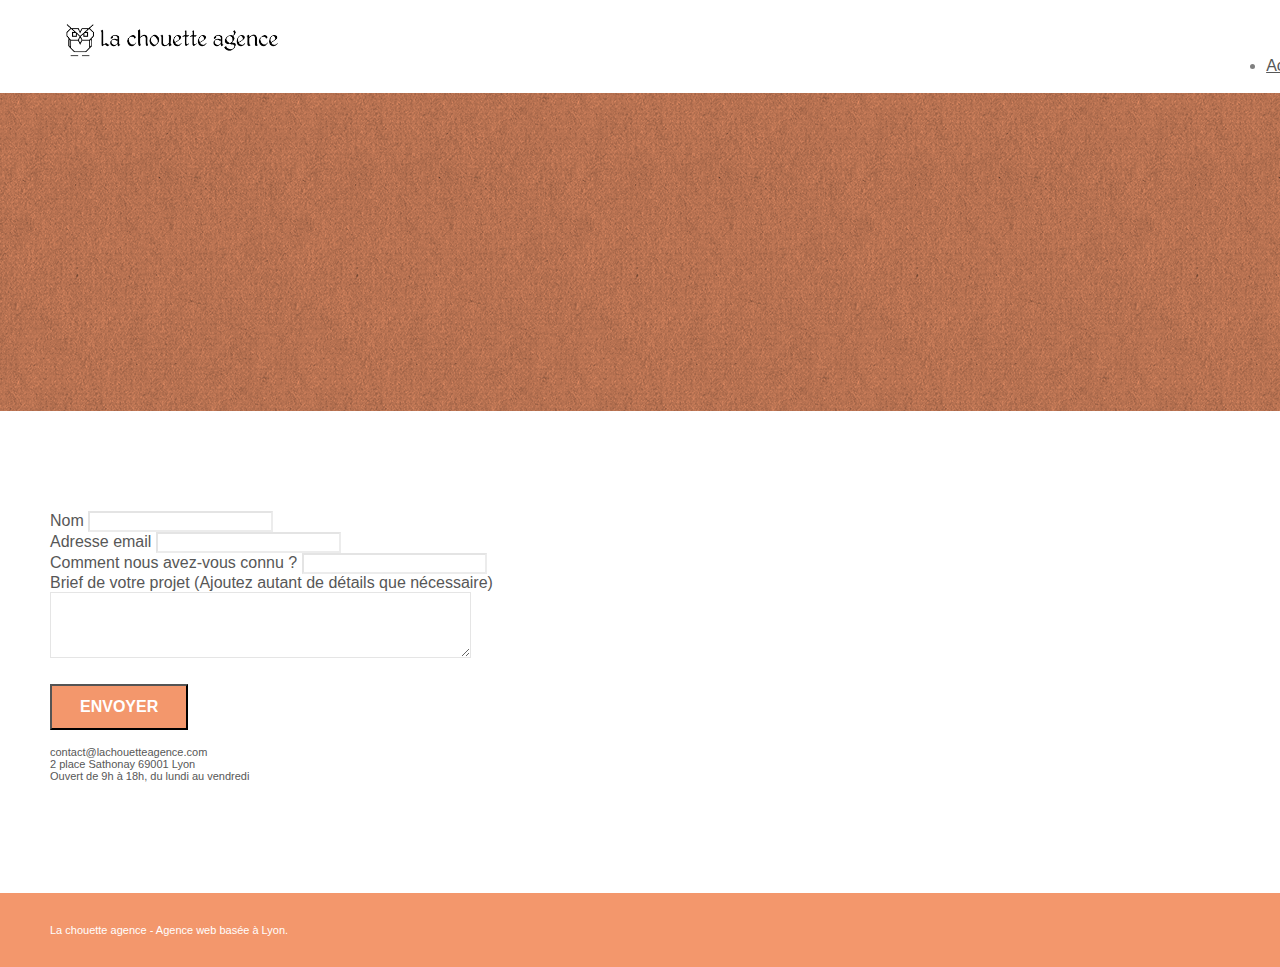
==== contact.html @ 3df027e2 "Redimension et compression des images." ====
﻿<!doctype html>
<html lang="fr-fr">
<head>
    <meta charset="utf-8">

    <meta name="description" content="La chouette agence est une agence web design de lyon qui aide les entreprises à devenir attractives et visibles sur internet">
    <meta name="viewport" content="width=device-width, initial-scale=1.0, viewport-fit=cover">
    <link rel="shortcut icon" type="image/png" href="favicon.jpg">
    
	<link rel="stylesheet" type="text/css" href="./css/bootstrap.min.css">
	<link rel="stylesheet" type="text/css" href="style.css">
	<link rel="stylesheet" type="text/css" href="./css/font-awesome.min.css">
	<link rel="stylesheet" type="text/css" href="./css/et-line.min.css">
	
    
	<script src="./js/jquery-2.1.0.min.js" async></script>
	<script src="./js/bootstrap.min.js" async></script>
	<script src="./js/blocs.min.js" async></script>
	<script src="./js/jqBootstrapValidation.js" async></script>
	<script src="./js/formHandler.js" async></script>
    
	<title>Agence web Lyon : LaChouetteAgence Contact</title>

    
<!-- Analytics -->
 
<!-- Analytics END -->
    
</head>
<body>
<!-- Principal conteneur -->
<div class="page-container">
    
<!-- bloc-0 -->
<div class="bloc bgc-white l-bloc " id="bloc-0">
	<div class="container bloc-sm">
		<nav class="navbar row">
			<div class="navbar-header">
				<a class="navbar-brand" href="index.html"><img src="img/la-chouette-agence.png" alt="atlanta web design logo" height="40" /></a>
			</div>
			<div class="collapse navbar-collapse navbar-1 special-dropdown-nav">
				<ul class="site-navigation nav navbar-nav">
					<li>
						<a href="index.html">Accueil</a>
					</li>
					<li>
					</li>
					<li>
						<a href="page2.html">page2 &gt;</a>
					</li>
				</ul>
			</div>
		</nav>
	</div>
</div>
<!-- bloc-0 END -->

<!-- bloc-6 -->
<div class="bloc bg-dots-bg bg-repeat bgc-atomic-tangerine d-bloc bloc-bg-texture texture-paper" id="bloc-6">
	<div class="container bloc-lg">
		<div class="row">
			<div class="col-sm-12">
				<h1 class="text-center hero-bloc-text tc-white">
					Parlons web design !
				</h1>
				<p class="text-center mg-lg tc-white tight-width-whitespace">
					Nous sommes ravis que vous souhaitiez collaborer avec notre agence.<br>
					Parlez-nous de votre projet en complétant le formulaire ci-dessous.
				</p>
			</div>
		</div>
	</div>
</div>
<!-- bloc-6 END -->

<!-- bloc-7 -->
<div class="bloc bgc-white l-bloc" id="bloc-7">
	<div class="container bloc-lg">
		<div class="row">
			<div class="col-sm-6">
				<form id="form_1" novalidate success-msg="Your message has been sent." fail-msg="Sorry it seems that our mail server is not responding, Sorry for the inconvenience!">
					<div class="form-group">
						<label>
							Nom
						</label>
						<input id="name" class="form-control" required />
					</div>
					<div class="form-group">
						<label>
							Adresse email
						</label>
						<input id="email" class="form-control" type="email" required />
					</div>
					<div class="form-group">
						<label>
							Comment nous avez-vous connu ?
						</label>
						<input class="form-control" type="email" required id="input_504" />
					</div>
					<div class="form-group">
						<label>
							Brief de votre projet (Ajoutez autant de détails que nécessaire)<br>
						</label><textarea id="message" class="form-control" rows="4" cols="50" required></textarea>
					</div> 
					<button class="bloc-button btn btn-lg btn-block cta-hero btn-atomic-tangerine" type="submit">
						Envoyer
					</button>
				</form>
			</div>
			<div class="col-sm-6">
				<p>
					contact@lachouetteagence.com<br>2 place Sathonay 69001 Lyon<br>Ouvert de 9h à 18h, du lundi au vendredi<br>
				</p>
			</div>
		</div>
	</div>
</div>
<!-- bloc-7 END -->

<!-- ScrollToTop Button -->
<a class="bloc-button btn btn-d scrollToTop" onclick="scrollToTarget('1')"><span class="fa fa-chevron-up"></span></a>
<!-- ScrollToTop Button END-->


<!-- Footer - bloc-8 -->
<div class="bloc bgc-atomic-tangerine d-bloc" id="bloc-8">
	<div class="container bloc-sm">
		<div class="row">
			<div class="col-sm-12">
				<p class="text-center white">
					La chouette agence - Agence web basée à Lyon.<br>
				</p>
				<div class="row row-no-gutters social">
					<div class="col-sm-3">
						<div class="text-center">
							<a class="social" href="index.html"><span class="fa fa-twitter icon-md"></span></a>
						</div>
					</div>
					<div class="col-sm-3">
						<div class="text-center">
							<a class="social" href="index.html"><span class="fa fa-facebook icon-md"></span></a>
						</div>
					</div>
					<div class="col-sm-3">
						<div class="text-center">
							<a class="social" href="index.html"><span class="fa fa-dribbble icon-md"></span></a>
						</div>
					</div>
					<div class="col-sm-3">
						<div class="text-center">
							<a class="social" href="index.html"><span class="fa fa-instagram icon-md"></span></a>
						</div>
					</div>
				</div>
			</div>
		</div>
	</div>
</div>
<!-- Footer - bloc-8 END -->

</div>
<!-- Principal conteneur END -->
    

</body>
</html>
---- style.css ----
body {
    margin: 0;
    padding: 0;
    background: #FFF;
    overflow-x: hidden;
    -webkit-font-smoothing: antialiased;
    -moz-osx-font-smoothing: grayscale;
}

a,
button {
    transition: all .3s ease-in-out;
    outline: none!important;
}

a:hover {
    text-decoration: none;
    cursor: pointer;
}

#page-loading-blocs-notifaction {
    position: fixed;
    top: 0;
    bottom: 0;
    width: 100%;
    z-index: 100000;
    background: #FFFFFF url("img/pageload-spinner.gif") no-repeat center center;
}

.bloc {
    width: 100%;
    clear: both;
    background: 50% 50% no-repeat;
    padding: 0 50px;
    -webkit-background-size: cover;
    -moz-background-size: cover;
    -o-background-size: cover;
    background-size: cover;
    position: relative;
}

.bloc .container {
    padding-left: 0;
    padding-right: 0;
}

.bloc-lg {
    padding: 100px 50px;
}

.bloc-md {
    padding: 50px;
}

.bloc-sm {
    padding: 20px 50px;
}

.bg-center,
.bg-l-edge,
.bg-r-edge,
.bg-t-edge,
.bg-b-edge,
.bg-tl-edge,
.bg-bl-edge,
.bg-tr-edge,
.bg-br-edge,
.bg-repeat {
    -webkit-background-size: auto!important;
    -moz-background-size: auto!important;
    -o-background-size: auto!important;
    background-size: auto!important;
}

.bg-repeat {
    background: repeat;
}

.bg-t-edge {
    background: top no-repeat;
}

.bloc-bg-texture::before {
    content: "";
    background-size: 2px 2px;
    position: absolute;
    top: 0;
    bottom: 0;
    left: 0;
    right: 0;
}

.texture-paper::before {
    background: url("img/texture-paper.png");
    background-size: 280px 280px;
}

.b-parallax {
    background-attachment: fixed;
}

.d-bloc {
    color: rgba(255, 255, 255, .7);
}

.d-bloc button:hover {
    color: rgba(255, 255, 255, .9);
}

.d-bloc .icon-round,
.d-bloc .icon-square,
.d-bloc .icon-rounded,
.d-bloc .icon-semi-rounded-a,
.d-bloc .icon-semi-rounded-b {
    border-color: rgba(255, 255, 255, .9);
}

.d-bloc .divider-h span {
    border-color: rgba(255, 255, 255, .2);
}

.d-bloc .a-btn,
.d-bloc .navbar a,
.d-bloc .navbar-brand,
.d-bloc a .icon-sm,
.d-bloc a .icon-md,
.d-bloc a .icon-lg,
.d-bloc a .icon-xl,
.d-bloc h1 a,
.d-bloc h2 a,
.d-bloc h3 a,
.d-bloc h4 a,
.d-bloc h5 a,
.d-bloc h6 a,
.d-bloc p a {
    color: rgba(255, 255, 255, .6);
}

.d-bloc .a-btn:hover,
.d-bloc .navbar a:hover,
.d-bloc .navbar-brand:hover,
.d-bloc a:hover .icon-sm,
.d-bloc a:hover .icon-md,
.d-bloc a:hover .icon-lg,
.d-bloc a:hover .icon-xl,
.d-bloc h1 a:hover,
.d-bloc h2 a:hover,
.d-bloc h3 a:hover,
.d-bloc h4 a:hover,
.d-bloc h5 a:hover,
.d-bloc h6 a:hover,
.d-bloc p a:hover {
    color: rgba(255, 255, 255, 1);
}

.d-bloc .navbar-toggle .icon-bar {
    background: rgba(255, 255, 255, 1);
}

.d-bloc .btn-wire,
.d-bloc .btn-wire:hover {
    color: rgba(255, 255, 255, 1);
    border-color: rgba(255, 255, 255, 1);
}

.d-bloc .panel {
    color: rgba(0, 0, 0, .5);
}

.d-bloc .panel button:hover {
    color: rgba(0, 0, 0, .7);
}

.d-bloc .panel icon {
    border-color: rgba(0, 0, 0, .7);
}

.d-bloc .panel .divider-h span {
    border-color: rgba(0, 0, 0, .1);
}

.d-bloc .panel .a-btn {
    color: rgba(0, 0, 0, .6);
}

.d-bloc .panel .a-btn:hover {
    color: rgba(0, 0, 0, 1);
}

.d-bloc .panel .btn-wire,
.d-bloc .panel .btn-wire:hover {
    color: rgba(0, 0, 0, .7);
    border-color: rgba(0, 0, 0, .3);
}

.d-bloc .panel,
.l-bloc {
    color: rgba(0, 0, 0, .5);
}

.d-bloc .panel button:hover,
.l-bloc button:hover {
    color: rgba(0, 0, 0, .7);
}

.l-bloc .icon-round,
.l-bloc .icon-square,
.l-bloc .icon-rounded,
.l-bloc .icon-semi-rounded-a,
.l-bloc .icon-semi-rounded-b {
    border-color: rgba(0, 0, 0, .7);
}

.d-bloc .panel .divider-h span,
.l-bloc .divider-h span {
    border-color: rgba(0, 0, 0, .1);
}

.d-bloc .panel .a-btn,
.l-bloc .a-btn,
.l-bloc .navbar a,
.l-bloc .navbar-brand,
.l-bloc a .icon-sm,
.l-bloc a .icon-md,
.l-bloc a .icon-lg,
.l-bloc a .icon-xl,
.l-bloc h1 a,
.l-bloc h2 a,
.l-bloc h3 a,
.l-bloc h4 a,
.l-bloc h5 a,
.l-bloc h6 a,
.l-bloc p a {
    color: rgba(0, 0, 0, .6);
}

.d-bloc .panel .a-btn:hover,
.l-bloc .a-btn:hover,
.l-bloc .navbar a:hover,
.l-bloc .navbar-brand:hover,
.l-bloc a:hover .icon-sm,
.l-bloc a:hover .icon-md,
.l-bloc a:hover .icon-lg,
.l-bloc a:hover .icon-xl,
.l-bloc h1 a:hover,
.l-bloc h2 a:hover,
.l-bloc h3 a:hover,
.l-bloc h4 a:hover,
.l-bloc h5 a:hover,
.l-bloc h6 a:hover,
.l-bloc p a:hover {
    color: rgba(0, 0, 0, 1);
}

.l-bloc .navbar-toggle .icon-bar {
    color: rgba(0, 0, 0, .6);
}

.d-bloc .panel .btn-wire,
.d-bloc .panel .btn-wire:hover,
.l-bloc .btn-wire,
.l-bloc .btn-wire:hover {
    color: rgba(0, 0, 0, .7);
    border-color: rgba(0, 0, 0, .3);
}

.voffset {
    margin-top: 30px;
}

.voffset-lg {
    margin-top: 80px;
}

.row-no-gutters {
    margin-right: 0;
    margin-left: 0;
}

.row.row-no-gutters > [class^="col-"],
.row.row-no-gutters > [class*=" col-"] {
    padding-right: 0;
    padding-left: 0;
}

#bloc-1-hero h1 {
    font-size: 32px;
}

.navbar {
    margin-bottom: 0;
    z-index: 1;
}

.navbar-brand {
    height: auto;
    padding: 3px 15px;
    font-size: 25px;
    font-weight: normal;
    font-weight: 600;
    line-height: 44px;
}

.navbar-brand img {
    max-height: 200px;
    margin: 0 5px 0 0;
    display: inline;
}

.navbar-brand img[src$=svg] {
    min-width: 100px;
}

.nav-center .navbar-brand img {
    margin: 0;
}

.navbar .nav {
    padding-top: 2px;
    margin-right: -16px;
    float: right;
    z-index: 1;
}

.nav > li {
    float: left;
    margin-top: 4px;
    font-size: 16px;
}

.navbar-nav .open .dropdown-menu > li > a {
    text-align: inherit;
}

.nav > li a:hover,
.nav > li a:focus {
    background: transparent;
}

.navbar-toggle {
    margin: 10px 10px 0 0;
    border: 0px;
}

.navbar-toggle:hover {
    background: transparent!important;
}

.navbar-toggle .icon-bar {
    background-color: rgba(0, 0, 0, .5);
    width: 26px;
}

.nav-invert .navbar .nav {
    float: left;
}

.nav-invert .navbar-header,
.nav-invert .navbar-brand {
    float: right;
    position: relative;
    z-index: 2;
}

@media (min-width: 768px) {
    .site-navigation {
        position: absolute;
        top: 50%;
        right: 20px;
        transform: translate(0, -50%);
        -webkit-transform: translateY(-50%);
    }
    .nav > li .dropdown-menu a,
    .nav > li .dropdown-menu a:hover {
        color: #484848;
    }
    .nav-invert .site-navigation {
        left: 0;
        right: 0;
    }
    .nav-center {
        text-align: center;
    }
    .nav-center .navbar-header {
        width: 100%;
    }
    .nav-center .navbar-header,
    .nav-center .navbar-brand,
    .nav-center .nav > li {
        float: none;
        display: inline-block;
    }
    .nav-center .site-navigation {
        position: relative;
        width: 100%;
        right: 0;
        margin-right: 0px;
        margin-top: 20px;
    }
    .nav-center.mini-nav .navbar-toggle {
        float: none;
        margin: 10px auto 0;
    }
}

.nav > li > .dropdown a {
    background: none!important;
    display: block;
    padding: 14px 15px;
}

nav .caret {
    margin: 0 5px;
}

.dropdown-menu .dropdown-menu {
    top: -8px;
    left: 100%;
}

.dropdown-menu .dropmenu-flow-right {
    top: 100%;
    left: 0;
    margin-left: -1px;
    border-top-left-radius: 0;
    border-top-right-radius: 0;
}

.dropdown-menu .dropdown span {
    border: 4px solid black;
    border-top-color: transparent;
    border-right-color: transparent;
    border-bottom-color: transparent;
    margin: 6px -5px 0 0!important;
    float: right;
}

.mg-md {
    margin-top: 10px;
    margin-bottom: 20px;
}

.mg-lg {
    margin-top: 10px;
    margin-bottom: 40px;
}

.btn {
    margin: 0 5px 5px 0;
}

.btn.pull-right {
    margin: 0 0 5px 5px;
}

.btn-d,
.btn-d:hover,
.btn-d:focus {
    color: #FFF;
    background: rgba(0, 0, 0, .3);
}

button {
    outline: none!important;
}

.btn-rd {
    border-radius: 40px;
}

.btn-clean {
    border: 1px solid rgba(0, 0, 0, .08);
    border-bottom-color: rgba(0, 0, 0, .1);
    text-shadow: 0 1px 0 rgba(0, 0, 1, .1);
    box-shadow: 0 1px 3px rgba(0, 0, 1, .25), inset 0 1px 0 0 rgba(255, 255, 255, .15);
}

.icon-md {
    font-size: 30px!important;
}

.icon-lg {
    font-size: 60px!important;
}

.sm-shadow {
    text-shadow: 0 1px 2px rgba(0, 0, 0, .3);
}

.panel-sq,
.panel-sq .panel-heading,
.panel-sq .panel-footer {
    border-radius: 0;
}

.panel-rd {
    border-radius: 30px;
}

.panel-rd .panel-heading {
    border-radius: 29px 29px 0 0;
}

.panel-rd .panel-footer {
    border-radius: 0 0 29px 29px;
}

.form-control {
    border-color: rgba(0, 0, 0, .1);
    box-shadow: none;
}

.scrollToTop {
    width: 40px;
    height: 40px;
    position: fixed;
    bottom: 20px;
    right: 20px;
    opacity: 0;
    z-index: 500;
    transition: all .3s ease-in-out;
}

.scrollToTop span {
    margin-top: 6px;
}

.showScrollTop {
    font-size: 14px;
    opacity: 1;
}

a[data-lightbox] {
    position: relative;
    display: block;
    text-align: center;
}

a[data-lightbox]:hover::before {
    content: "+";
    font-family: "HelveticaNeue-Light", "Helvetica Neue Light", "Helvetica Neue", Helvetica, Arial;
    font-size: 32px;
    width: 50px;
    height: 50px;
    margin-left: -25px;
    border-radius: 50%;
    background: rgba(0, 0, 0, .6);
    color: #FFF;
    font-weight: 100;
    z-index: 1;
    position: absolute;
    top: 50%;
    transform: translateY(-50%);
    -webkit-transform: translateY(-50%);
}

a[data-lightbox]:hover img {
    opacity: 0.6;
    -webkit-animation-fill-mode: none;
    animation-fill-mode: none;
}

#lightbox-modal {
    display: flex;
    align-items: center;
}

#lightbox-modal .modal-dialog {
    width: 90%;
    max-width: 900px;
    margin: 0 auto 0;
}

#lightbox-modal .modal-dialog img {
    max-height: 90vh;
    margin: 0 auto;
}

.lightbox-caption {
    padding: 20px;
    color: #FFF;
    background: rgba(0, 0, 0, .5);
    position: absolute;
    left: 15px;
    right: 15px;
    bottom: 5px;
}

.close-lightbox {
    color: #FFF;
    font-size: 30px;
    position: absolute;
    top: 20px;
    right: 20px;
    z-index: 20;
    background: rgba(0, 0, 0, .5);
    border: none;
    line-height: 30px;
    padding: 0 9px 5px;
    opacity: 0.3;
}

.close-lightbox:hover,
.next-lightbox:hover,
.prev-lightbox:hover {
    opacity: 1.0;
    color: #FFF;
}

.next-lightbox,
.prev-lightbox {
    font-size: 20px;
    color: rgba(255, 255, 255, .9);
    background: rgba(0, 0, 0, .5);
    transition: all .2s ease-in-out;
    position: absolute;
    top: 45%;
    z-index: 1;
    opacity: 0.4;
}

.next-lightbox {
    padding: 6px 8px 1px 13px;
    right: 25px;
}

.prev-lightbox {
    padding: 6px 13px 1px 10px;
    left: 25px;
}

.snapshot-lb .modal-body {
    padding-bottom: 45px;
}

.snapshot-lb .lightbox-caption {
    padding: 0;
    color: rgba(0, 0, 0, .5);
    background: none;
}

h1,
h2,
h3,
h4,
h5,
h6,
p,
label,
.btn,
a {
    font-family: "helvetica";
    font-weight: 400;
    color: #575757!important;
}

.container {
    max-width: 1000px;
}

.hero-bloc-text {
    font-size: 38px;
}

.hero-bloc-text-sub {
    font-size: 36px;
}

.statement-bloc-text {
    line-height: 26px;
    font-style: italic;
    font-size: 20px;
    text-align: center;
    font-weight: lighter;
    max-width: 520px;
    margin: auto auto auto auto;
}

p {
    font-size: 11px;
}

.tight-width-whitespace {
    max-width: 600px;
    margin: auto auto auto auto;
}

.h1 {
    font-size: 20px;
    font-family: "Open Sans";
}

.cta-hero {
    margin-top: 22px;
    color: #FFFFFF!important;
    text-transform: uppercase;
    padding: 12px 28px 12px 28px;
    font-size: 16px;
    font-weight: 700;
}

.social {
    max-width: 400px;
    margin: auto auto auto auto;
}

h2 {
    font-size: 22px;
    line-height: 1.4em;
}

h3 {
    font-size: 15px;
    text-transform: uppercase;
    font-weight: 700;
    color: #333333!important;
}

.med-width-whitespace {
    max-width: 800px;
    margin: auto auto auto auto;
    box-shadow: 0px 0px 0px #000000;
}

h1 {
    color: #333333!important;
}

h4 {
    color: #333333!important;
}

.icons {
    margin-bottom: 14px;
    margin-top: 24px;
}

.white {
    color: #FFFFFF!important;
}

.portfolio-thumb {
    margin-bottom: 24px;
}

.portfolio-row {
    margin-bottom: 44px;
    margin-top: 50px;
}

.avatar {
    box-shadow: 0px 4px 9px rgba(0, 0, 0, 0.3);
}

.black-background {
    background-color: rgba(165, 147, 99, 0.7);
    padding: 40px 40px 40px 40px;
}

.bold-link {
    font-weight: 900;
    text-decoration: underline!important;
}

.bgc-white {
    background-color: #FFFFFF;
}

.bgc-dark-slate-blue {
    background-color: #364577;
}

.bgc-atomic-tangerine {
    background-color: #F3976C;
}

.tc-white {
    color: #F3976C!important;
}

.btn-atomic-tangerine {
    background: #F3976C;
    color: #FFFFFF!important;
}

.btn-atomic-tangerine:hover {
    background: #c27956!important;
    color: #FFFFFF!important;
}

.ltc-white {
    color: #FFFFFF!important;
}

.ltc-white:hover {
    color: #cccccc!important;
}

.ltc-atomic-tangerine {
    color: #F3976C!important;
}

.ltc-atomic-tangerine:hover {
    color: #c27956!important;
}

.icon-dark-slate-blue {
    color: #364577!important;
    border-color: #364577!important;
}

.bg-dots-bg {
    background-image: url("img/dots-bg.png");
}

.bg-lines-h2-bg {
    background-image: url("img/lines-h2-bg.png");
}

.bg-banniere {
    background-image: url("img/la-chouette-agence-banniere.jpg");
}

.bg-presentation {
    background-image: url("img/image-de-presentation.bmp");
}

@media (max-width: 1024px) {
    .bloc {
        padding-left: 20px;
        padding-right: 20px;
    }
    .bloc.full-width-bloc,
    .bloc-tile-2.full-width-bloc .container,
    .bloc-tile-3.full-width-bloc .container,
    .bloc-tile-4.full-width-bloc .container {
        padding-left: 0;
        padding-right: 0;
    }
}

@media (max-width: 992px) and (min-width: 768px) {
    .navbar .nav {
        max-width: 80%
    }
    .nav-center.navbar .nav {
        max-width: 100%
    }
}

@media only screen and (min-device-width: 768px) and (max-device-width: 1024px) and (orientation: landscape) {
    .b-parallax {
        background-attachment: scroll;
    }
}

@media only screen and (min-device-width: 1024px) and (max-device-width: 1366px) and (-webkit-min-device-pixel-ratio: 1.5) {
    .b-parallax {
        background-attachment: scroll;
    }
}

@media (max-width: 991px) {
    .container {
        width: 100%;
    }
    .b-parallax {
        background-attachment: scroll;
    }
    .page-container,
    #hero-bloc {
        overflow-x: hidden;
        position: relative;
    }
    .bloc {
        padding-left: constant(safe-area-inset-left);
        padding-right: constant(safe-area-inset-right);
    }
    .bloc-group,
    .bloc-group .bloc {
        display: block;
        width: 100%;
    }
    .bloc-fill-screen .fill-bloc-top-edge,
    .bloc-fill-screen .fill-bloc-bottom-edge {
        padding: 0 20px;
        padding-left: constant(safe-area-inset-left);
        padding-right: constant(safe-area-inset-right);
    }
}

@media (max-width: 767px) {
    .page-container {
        overflow-x: hidden;
        position: relative;
    }
    h1,
    h2,
    h3,
    h4,
    h5,
    h6,
    p,
    #disqus_thread {
        padding-left: 10px!important;
        padding-right: 10px!important;
    }
    .b-parallax {
        background-attachment: scroll;
    }
    .navbar .nav {
        padding-top: 0;
        border-top: 1px solid rgba(0, 0, 0, .2);
        float: none!important;
    }
    .navbar.row {
        margin-left: 0;
        margin-right: 0;
    }
    .site-navigation {
        position: inherit;
        transform: none;
        -webkit-transform: none;
        -ms-transform: none;
    }
    .nav > li {
        margin-top: 0;
        border-bottom: 1px solid rgba(0, 0, 0, .1);
        background: rgba(0, 0, 0, .05);
        text-align: left;
        padding-left: 15px;
        width: 100%;
    }
    .nav > li:hover {
        background: rgba(0, 0, 0, .08);
    }
    .dropdown .dropdown a .caret {
        float: none;
        margin: 5px 0 0 10px!important;
        border: 4px solid black;
        border-bottom-color: transparent;
        border-right-color: transparent;
        border-left-color: transparent;
    }
    #hero-bloc .navbar .nav {
        background: rgba(0, 0, 0, .8);
    }
    #hero-bloc .navbar .nav a {
        color: rgba(255, 255, 255, .6);
    }
    .hero {
        padding: 50px 0;
    }
    .hero-nav {
        left: -1px;
        right: -1px;
    }
    .navbar-collapse {
        padding: 0;
        overflow-x: hidden;
        -webkit-box-shadow: none;
        box-shadow: none;
    }
    .navbar-brand img {
        max-height: 40px;
        width: auto;
    }
    .nav-invert .navbar-header {
        float: none;
        width: 100%;
    }
    .nav-invert .navbar-toggle {
        float: left;
        margin-left: 10px;
    }
    .bloc {
        padding-left: 0;
        padding-right: 0;
    }
    .bloc-xxl,
    .bloc-xl,
    .bloc-lg {
        padding: 40px 0;
    }
    .bloc-sm,
    .bloc-md {
        padding-left: 0;
        padding-right: 0;
    }
    .bloc-tile-2 .container,
    .bloc-tile-3 .container,
    .bloc-tile-4 .container,
    .bloc-fill-screen .fill-bloc-top-edge,
    .bloc-fill-screen .fill-bloc-bottom-edge {
        padding-left: 0;
        padding-right: 0;
    }
    .a-block {
        padding: 0 10px;
    }
    .btn-dwn {
        display: none;
    }
    .voffset {
        margin-top: 5px;
    }
    .voffset-md {
        margin-top: 20px;
    }
    .voffset-lg {
        margin-top: 30px;
    }
    form {
        padding: 5px;
    }
    .close-lightbox {
        display: inline-block;
    }
    .blocsapp-device-iphone5 {
        background-size: 216px 425px;
        padding-top: 60px;
        width: 216px;
        height: 425px;
    }
    .blocsapp-device-iphone5 img {
        width: 180px;
        height: 320px;
    }
}

@media (max-width: 400px) {
    .bloc {
        padding-left: 0;
        padding-right: 0;
    }
}

@media (max-width: 767px) {
    .bloc-mob-center-text {
        text-align: center;
    }
}
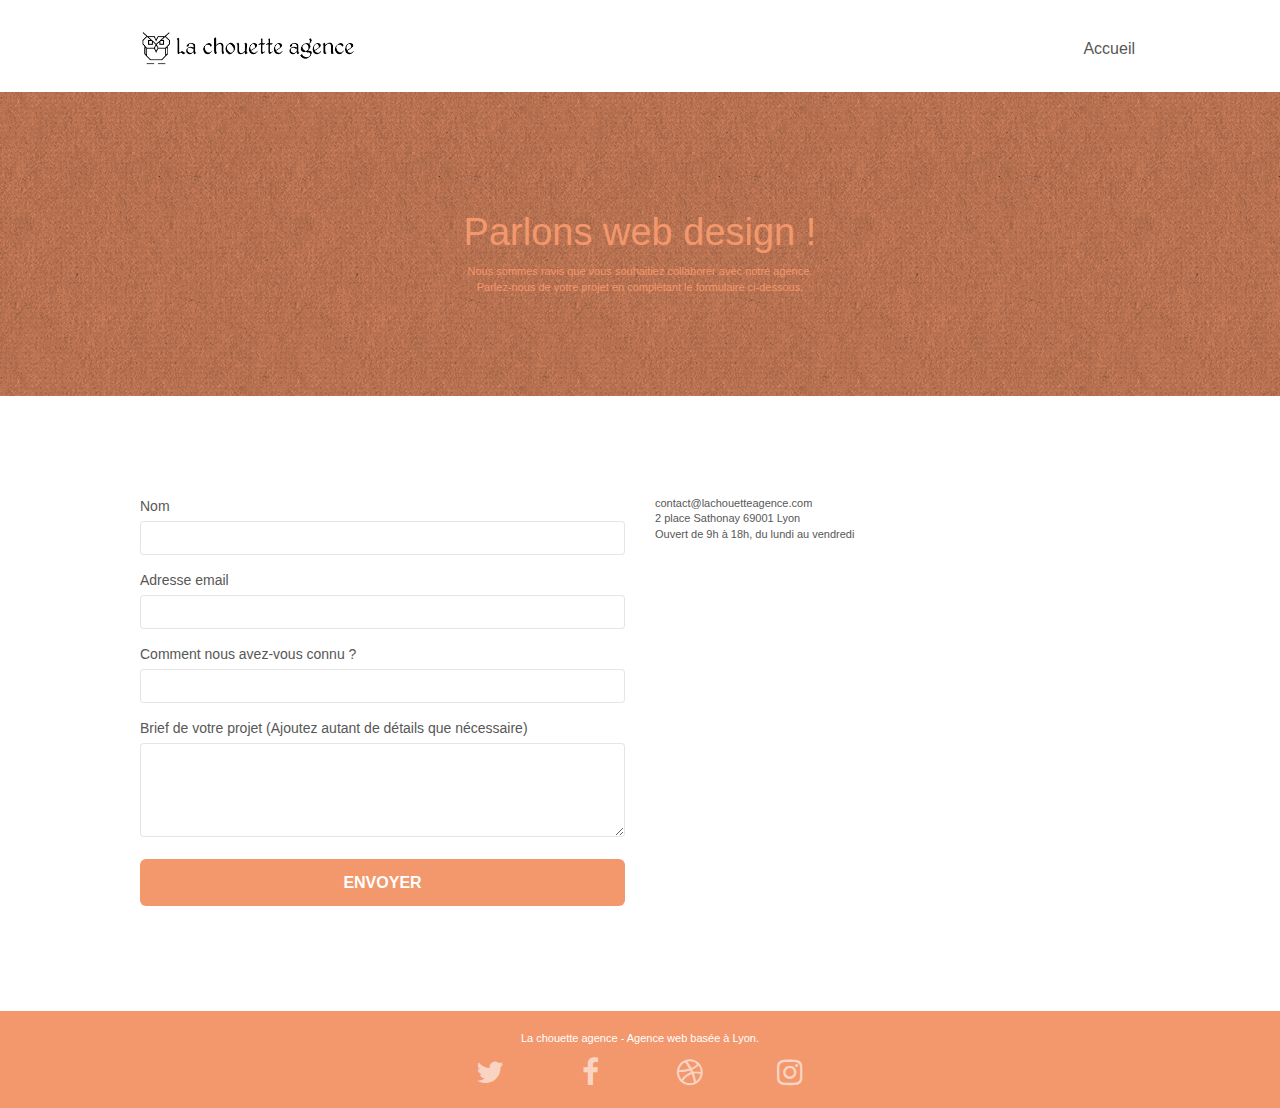
==== commit 4a0c61fd: "Contact page optimised." ====
--- a/contact.html
+++ b/contact.html
@@ -5,17 +5,17 @@
 
     <meta name="description" content="La chouette agence est une agence web design de lyon qui aide les entreprises à devenir attractives et visibles sur internet">
     <meta name="viewport" content="width=device-width, initial-scale=1.0, viewport-fit=cover">
-    <link rel="shortcut icon" type="image/png" href="favicon.jpg">
+    <link rel="shortcut icon" type="image/png" href="img/favicon.jpg">
     
-	<link rel="stylesheet" type="text/css" href="./css/bootstrap.min.css">
+	<link rel="stylesheet" type="text/css" href="./css/bootstrap.css">
 	<link rel="stylesheet" type="text/css" href="style.css">
-	<link rel="stylesheet" type="text/css" href="./css/font-awesome.min.css">
-	<link rel="stylesheet" type="text/css" href="./css/et-line.min.css">
+	<link rel="stylesheet" type="text/css" href="./css/font-awesome.css">
+	<link rel="stylesheet" type="text/css" href="./css/et-line.css">
 	
     
-	<script src="./js/jquery-2.1.0.min.js" async></script>
-	<script src="./js/bootstrap.min.js" async></script>
-	<script src="./js/blocs.min.js" async></script>
+	<script src="./js/jquery-2.1.0.js" async></script>
+	<script src="./js/bootstrap.js" async></script>
+	<script src="./js/blocs.js" async></script>
 	<script src="./js/jqBootstrapValidation.js" async></script>
 	<script src="./js/formHandler.js" async></script>
     
@@ -36,17 +36,12 @@
 	<div class="container bloc-sm">
 		<nav class="navbar row">
 			<div class="navbar-header">
-				<a class="navbar-brand" href="index.html"><img src="img/la-chouette-agence.png" alt="atlanta web design logo" height="40" /></a>
+				<a class="navbar-brand" href="index.html"><img src="img/la-chouette-agence.png" alt="atlanta web design logo" height="40" width="214" /></a>
 			</div>
 			<div class="collapse navbar-collapse navbar-1 special-dropdown-nav">
 				<ul class="site-navigation nav navbar-nav">
 					<li>
 						<a href="index.html">Accueil</a>
-					</li>
-					<li>
-					</li>
-					<li>
-						<a href="page2.html">page2 &gt;</a>
 					</li>
 				</ul>
 			</div>
--- a/style.css
+++ b/style.css
@@ -1,1042 +1 @@
-body {
-    margin: 0;
-    padding: 0;
-    background: #FFF;
-    overflow-x: hidden;
-    -webkit-font-smoothing: antialiased;
-    -moz-osx-font-smoothing: grayscale;
-}
-
-a,
-button {
-    transition: all .3s ease-in-out;
-    outline: none!important;
-}
-
-a:hover {
-    text-decoration: none;
-    cursor: pointer;
-}
-
-#page-loading-blocs-notifaction {
-    position: fixed;
-    top: 0;
-    bottom: 0;
-    width: 100%;
-    z-index: 100000;
-    background: #FFFFFF url("img/pageload-spinner.gif") no-repeat center center;
-}
-
-.bloc {
-    width: 100%;
-    clear: both;
-    background: 50% 50% no-repeat;
-    padding: 0 50px;
-    -webkit-background-size: cover;
-    -moz-background-size: cover;
-    -o-background-size: cover;
-    background-size: cover;
-    position: relative;
-}
-
-.bloc .container {
-    padding-left: 0;
-    padding-right: 0;
-}
-
-.bloc-lg {
-    padding: 100px 50px;
-}
-
-.bloc-md {
-    padding: 50px;
-}
-
-.bloc-sm {
-    padding: 20px 50px;
-}
-
-.bg-center,
-.bg-l-edge,
-.bg-r-edge,
-.bg-t-edge,
-.bg-b-edge,
-.bg-tl-edge,
-.bg-bl-edge,
-.bg-tr-edge,
-.bg-br-edge,
-.bg-repeat {
-    -webkit-background-size: auto!important;
-    -moz-background-size: auto!important;
-    -o-background-size: auto!important;
-    background-size: auto!important;
-}
-
-.bg-repeat {
-    background: repeat;
-}
-
-.bg-t-edge {
-    background: top no-repeat;
-}
-
-.bloc-bg-texture::before {
-    content: "";
-    background-size: 2px 2px;
-    position: absolute;
-    top: 0;
-    bottom: 0;
-    left: 0;
-    right: 0;
-}
-
-.texture-paper::before {
-    background: url("img/texture-paper.png");
-    background-size: 280px 280px;
-}
-
-.b-parallax {
-    background-attachment: fixed;
-}
-
-.d-bloc {
-    color: rgba(255, 255, 255, .7);
-}
-
-.d-bloc button:hover {
-    color: rgba(255, 255, 255, .9);
-}
-
-.d-bloc .icon-round,
-.d-bloc .icon-square,
-.d-bloc .icon-rounded,
-.d-bloc .icon-semi-rounded-a,
-.d-bloc .icon-semi-rounded-b {
-    border-color: rgba(255, 255, 255, .9);
-}
-
-.d-bloc .divider-h span {
-    border-color: rgba(255, 255, 255, .2);
-}
-
-.d-bloc .a-btn,
-.d-bloc .navbar a,
-.d-bloc .navbar-brand,
-.d-bloc a .icon-sm,
-.d-bloc a .icon-md,
-.d-bloc a .icon-lg,
-.d-bloc a .icon-xl,
-.d-bloc h1 a,
-.d-bloc h2 a,
-.d-bloc h3 a,
-.d-bloc h4 a,
-.d-bloc h5 a,
-.d-bloc h6 a,
-.d-bloc p a {
-    color: rgba(255, 255, 255, .6);
-}
-
-.d-bloc .a-btn:hover,
-.d-bloc .navbar a:hover,
-.d-bloc .navbar-brand:hover,
-.d-bloc a:hover .icon-sm,
-.d-bloc a:hover .icon-md,
-.d-bloc a:hover .icon-lg,
-.d-bloc a:hover .icon-xl,
-.d-bloc h1 a:hover,
-.d-bloc h2 a:hover,
-.d-bloc h3 a:hover,
-.d-bloc h4 a:hover,
-.d-bloc h5 a:hover,
-.d-bloc h6 a:hover,
-.d-bloc p a:hover {
-    color: rgba(255, 255, 255, 1);
-}
-
-.d-bloc .navbar-toggle .icon-bar {
-    background: rgba(255, 255, 255, 1);
-}
-
-.d-bloc .btn-wire,
-.d-bloc .btn-wire:hover {
-    color: rgba(255, 255, 255, 1);
-    border-color: rgba(255, 255, 255, 1);
-}
-
-.d-bloc .panel {
-    color: rgba(0, 0, 0, .5);
-}
-
-.d-bloc .panel button:hover {
-    color: rgba(0, 0, 0, .7);
-}
-
-.d-bloc .panel icon {
-    border-color: rgba(0, 0, 0, .7);
-}
-
-.d-bloc .panel .divider-h span {
-    border-color: rgba(0, 0, 0, .1);
-}
-
-.d-bloc .panel .a-btn {
-    color: rgba(0, 0, 0, .6);
-}
-
-.d-bloc .panel .a-btn:hover {
-    color: rgba(0, 0, 0, 1);
-}
-
-.d-bloc .panel .btn-wire,
-.d-bloc .panel .btn-wire:hover {
-    color: rgba(0, 0, 0, .7);
-    border-color: rgba(0, 0, 0, .3);
-}
-
-.d-bloc .panel,
-.l-bloc {
-    color: rgba(0, 0, 0, .5);
-}
-
-.d-bloc .panel button:hover,
-.l-bloc button:hover {
-    color: rgba(0, 0, 0, .7);
-}
-
-.l-bloc .icon-round,
-.l-bloc .icon-square,
-.l-bloc .icon-rounded,
-.l-bloc .icon-semi-rounded-a,
-.l-bloc .icon-semi-rounded-b {
-    border-color: rgba(0, 0, 0, .7);
-}
-
-.d-bloc .panel .divider-h span,
-.l-bloc .divider-h span {
-    border-color: rgba(0, 0, 0, .1);
-}
-
-.d-bloc .panel .a-btn,
-.l-bloc .a-btn,
-.l-bloc .navbar a,
-.l-bloc .navbar-brand,
-.l-bloc a .icon-sm,
-.l-bloc a .icon-md,
-.l-bloc a .icon-lg,
-.l-bloc a .icon-xl,
-.l-bloc h1 a,
-.l-bloc h2 a,
-.l-bloc h3 a,
-.l-bloc h4 a,
-.l-bloc h5 a,
-.l-bloc h6 a,
-.l-bloc p a {
-    color: rgba(0, 0, 0, .6);
-}
-
-.d-bloc .panel .a-btn:hover,
-.l-bloc .a-btn:hover,
-.l-bloc .navbar a:hover,
-.l-bloc .navbar-brand:hover,
-.l-bloc a:hover .icon-sm,
-.l-bloc a:hover .icon-md,
-.l-bloc a:hover .icon-lg,
-.l-bloc a:hover .icon-xl,
-.l-bloc h1 a:hover,
-.l-bloc h2 a:hover,
-.l-bloc h3 a:hover,
-.l-bloc h4 a:hover,
-.l-bloc h5 a:hover,
-.l-bloc h6 a:hover,
-.l-bloc p a:hover {
-    color: rgba(0, 0, 0, 1);
-}
-
-.l-bloc .navbar-toggle .icon-bar {
-    color: rgba(0, 0, 0, .6);
-}
-
-.d-bloc .panel .btn-wire,
-.d-bloc .panel .btn-wire:hover,
-.l-bloc .btn-wire,
-.l-bloc .btn-wire:hover {
-    color: rgba(0, 0, 0, .7);
-    border-color: rgba(0, 0, 0, .3);
-}
-
-.voffset {
-    margin-top: 30px;
-}
-
-.voffset-lg {
-    margin-top: 80px;
-}
-
-.row-no-gutters {
-    margin-right: 0;
-    margin-left: 0;
-}
-
-.row.row-no-gutters > [class^="col-"],
-.row.row-no-gutters > [class*=" col-"] {
-    padding-right: 0;
-    padding-left: 0;
-}
-
-#bloc-1-hero h1 {
-    font-size: 32px;
-}
-
-.navbar {
-    margin-bottom: 0;
-    z-index: 1;
-}
-
-.navbar-brand {
-    height: auto;
-    padding: 3px 15px;
-    font-size: 25px;
-    font-weight: normal;
-    font-weight: 600;
-    line-height: 44px;
-}
-
-.navbar-brand img {
-    max-height: 200px;
-    margin: 0 5px 0 0;
-    display: inline;
-}
-
-.navbar-brand img[src$=svg] {
-    min-width: 100px;
-}
-
-.nav-center .navbar-brand img {
-    margin: 0;
-}
-
-.navbar .nav {
-    padding-top: 2px;
-    margin-right: -16px;
-    float: right;
-    z-index: 1;
-}
-
-.nav > li {
-    float: left;
-    margin-top: 4px;
-    font-size: 16px;
-}
-
-.navbar-nav .open .dropdown-menu > li > a {
-    text-align: inherit;
-}
-
-.nav > li a:hover,
-.nav > li a:focus {
-    background: transparent;
-}
-
-.navbar-toggle {
-    margin: 10px 10px 0 0;
-    border: 0px;
-}
-
-.navbar-toggle:hover {
-    background: transparent!important;
-}
-
-.navbar-toggle .icon-bar {
-    background-color: rgba(0, 0, 0, .5);
-    width: 26px;
-}
-
-.nav-invert .navbar .nav {
-    float: left;
-}
-
-.nav-invert .navbar-header,
-.nav-invert .navbar-brand {
-    float: right;
-    position: relative;
-    z-index: 2;
-}
-
-@media (min-width: 768px) {
-    .site-navigation {
-        position: absolute;
-        top: 50%;
-        right: 20px;
-        transform: translate(0, -50%);
-        -webkit-transform: translateY(-50%);
-    }
-    .nav > li .dropdown-menu a,
-    .nav > li .dropdown-menu a:hover {
-        color: #484848;
-    }
-    .nav-invert .site-navigation {
-        left: 0;
-        right: 0;
-    }
-    .nav-center {
-        text-align: center;
-    }
-    .nav-center .navbar-header {
-        width: 100%;
-    }
-    .nav-center .navbar-header,
-    .nav-center .navbar-brand,
-    .nav-center .nav > li {
-        float: none;
-        display: inline-block;
-    }
-    .nav-center .site-navigation {
-        position: relative;
-        width: 100%;
-        right: 0;
-        margin-right: 0px;
-        margin-top: 20px;
-    }
-    .nav-center.mini-nav .navbar-toggle {
-        float: none;
-        margin: 10px auto 0;
-    }
-}
-
-.nav > li > .dropdown a {
-    background: none!important;
-    display: block;
-    padding: 14px 15px;
-}
-
-nav .caret {
-    margin: 0 5px;
-}
-
-.dropdown-menu .dropdown-menu {
-    top: -8px;
-    left: 100%;
-}
-
-.dropdown-menu .dropmenu-flow-right {
-    top: 100%;
-    left: 0;
-    margin-left: -1px;
-    border-top-left-radius: 0;
-    border-top-right-radius: 0;
-}
-
-.dropdown-menu .dropdown span {
-    border: 4px solid black;
-    border-top-color: transparent;
-    border-right-color: transparent;
-    border-bottom-color: transparent;
-    margin: 6px -5px 0 0!important;
-    float: right;
-}
-
-.mg-md {
-    margin-top: 10px;
-    margin-bottom: 20px;
-}
-
-.mg-lg {
-    margin-top: 10px;
-    margin-bottom: 40px;
-}
-
-.btn {
-    margin: 0 5px 5px 0;
-}
-
-.btn.pull-right {
-    margin: 0 0 5px 5px;
-}
-
-.btn-d,
-.btn-d:hover,
-.btn-d:focus {
-    color: #FFF;
-    background: rgba(0, 0, 0, .3);
-}
-
-button {
-    outline: none!important;
-}
-
-.btn-rd {
-    border-radius: 40px;
-}
-
-.btn-clean {
-    border: 1px solid rgba(0, 0, 0, .08);
-    border-bottom-color: rgba(0, 0, 0, .1);
-    text-shadow: 0 1px 0 rgba(0, 0, 1, .1);
-    box-shadow: 0 1px 3px rgba(0, 0, 1, .25), inset 0 1px 0 0 rgba(255, 255, 255, .15);
-}
-
-.icon-md {
-    font-size: 30px!important;
-}
-
-.icon-lg {
-    font-size: 60px!important;
-}
-
-.sm-shadow {
-    text-shadow: 0 1px 2px rgba(0, 0, 0, .3);
-}
-
-.panel-sq,
-.panel-sq .panel-heading,
-.panel-sq .panel-footer {
-    border-radius: 0;
-}
-
-.panel-rd {
-    border-radius: 30px;
-}
-
-.panel-rd .panel-heading {
-    border-radius: 29px 29px 0 0;
-}
-
-.panel-rd .panel-footer {
-    border-radius: 0 0 29px 29px;
-}
-
-.form-control {
-    border-color: rgba(0, 0, 0, .1);
-    box-shadow: none;
-}
-
-.scrollToTop {
-    width: 40px;
-    height: 40px;
-    position: fixed;
-    bottom: 20px;
-    right: 20px;
-    opacity: 0;
-    z-index: 500;
-    transition: all .3s ease-in-out;
-}
-
-.scrollToTop span {
-    margin-top: 6px;
-}
-
-.showScrollTop {
-    font-size: 14px;
-    opacity: 1;
-}
-
-a[data-lightbox] {
-    position: relative;
-    display: block;
-    text-align: center;
-}
-
-a[data-lightbox]:hover::before {
-    content: "+";
-    font-family: "HelveticaNeue-Light", "Helvetica Neue Light", "Helvetica Neue", Helvetica, Arial;
-    font-size: 32px;
-    width: 50px;
-    height: 50px;
-    margin-left: -25px;
-    border-radius: 50%;
-    background: rgba(0, 0, 0, .6);
-    color: #FFF;
-    font-weight: 100;
-    z-index: 1;
-    position: absolute;
-    top: 50%;
-    transform: translateY(-50%);
-    -webkit-transform: translateY(-50%);
-}
-
-a[data-lightbox]:hover img {
-    opacity: 0.6;
-    -webkit-animation-fill-mode: none;
-    animation-fill-mode: none;
-}
-
-#lightbox-modal {
-    display: flex;
-    align-items: center;
-}
-
-#lightbox-modal .modal-dialog {
-    width: 90%;
-    max-width: 900px;
-    margin: 0 auto 0;
-}
-
-#lightbox-modal .modal-dialog img {
-    max-height: 90vh;
-    margin: 0 auto;
-}
-
-.lightbox-caption {
-    padding: 20px;
-    color: #FFF;
-    background: rgba(0, 0, 0, .5);
-    position: absolute;
-    left: 15px;
-    right: 15px;
-    bottom: 5px;
-}
-
-.close-lightbox {
-    color: #FFF;
-    font-size: 30px;
-    position: absolute;
-    top: 20px;
-    right: 20px;
-    z-index: 20;
-    background: rgba(0, 0, 0, .5);
-    border: none;
-    line-height: 30px;
-    padding: 0 9px 5px;
-    opacity: 0.3;
-}
-
-.close-lightbox:hover,
-.next-lightbox:hover,
-.prev-lightbox:hover {
-    opacity: 1.0;
-    color: #FFF;
-}
-
-.next-lightbox,
-.prev-lightbox {
-    font-size: 20px;
-    color: rgba(255, 255, 255, .9);
-    background: rgba(0, 0, 0, .5);
-    transition: all .2s ease-in-out;
-    position: absolute;
-    top: 45%;
-    z-index: 1;
-    opacity: 0.4;
-}
-
-.next-lightbox {
-    padding: 6px 8px 1px 13px;
-    right: 25px;
-}
-
-.prev-lightbox {
-    padding: 6px 13px 1px 10px;
-    left: 25px;
-}
-
-.snapshot-lb .modal-body {
-    padding-bottom: 45px;
-}
-
-.snapshot-lb .lightbox-caption {
-    padding: 0;
-    color: rgba(0, 0, 0, .5);
-    background: none;
-}
-
-h1,
-h2,
-h3,
-h4,
-h5,
-h6,
-p,
-label,
-.btn,
-a {
-    font-family: "helvetica";
-    font-weight: 400;
-    color: #575757!important;
-}
-
-.container {
-    max-width: 1000px;
-}
-
-.hero-bloc-text {
-    font-size: 38px;
-}
-
-.hero-bloc-text-sub {
-    font-size: 36px;
-}
-
-.statement-bloc-text {
-    line-height: 26px;
-    font-style: italic;
-    font-size: 20px;
-    text-align: center;
-    font-weight: lighter;
-    max-width: 520px;
-    margin: auto auto auto auto;
-}
-
-p {
-    font-size: 11px;
-}
-
-.tight-width-whitespace {
-    max-width: 600px;
-    margin: auto auto auto auto;
-}
-
-.h1 {
-    font-size: 20px;
-    font-family: "Open Sans";
-}
-
-.cta-hero {
-    margin-top: 22px;
-    color: #FFFFFF!important;
-    text-transform: uppercase;
-    padding: 12px 28px 12px 28px;
-    font-size: 16px;
-    font-weight: 700;
-}
-
-.social {
-    max-width: 400px;
-    margin: auto auto auto auto;
-}
-
-h2 {
-    font-size: 22px;
-    line-height: 1.4em;
-}
-
-h3 {
-    font-size: 15px;
-    text-transform: uppercase;
-    font-weight: 700;
-    color: #333333!important;
-}
-
-.med-width-whitespace {
-    max-width: 800px;
-    margin: auto auto auto auto;
-    box-shadow: 0px 0px 0px #000000;
-}
-
-h1 {
-    color: #333333!important;
-}
-
-h4 {
-    color: #333333!important;
-}
-
-.icons {
-    margin-bottom: 14px;
-    margin-top: 24px;
-}
-
-.white {
-    color: #FFFFFF!important;
-}
-
-.portfolio-thumb {
-    margin-bottom: 24px;
-}
-
-.portfolio-row {
-    margin-bottom: 44px;
-    margin-top: 50px;
-}
-
-.avatar {
-    box-shadow: 0px 4px 9px rgba(0, 0, 0, 0.3);
-}
-
-.black-background {
-    background-color: rgba(165, 147, 99, 0.7);
-    padding: 40px 40px 40px 40px;
-}
-
-.bold-link {
-    font-weight: 900;
-    text-decoration: underline!important;
-}
-
-.bgc-white {
-    background-color: #FFFFFF;
-}
-
-.bgc-dark-slate-blue {
-    background-color: #364577;
-}
-
-.bgc-atomic-tangerine {
-    background-color: #F3976C;
-}
-
-.tc-white {
-    color: #F3976C!important;
-}
-
-.btn-atomic-tangerine {
-    background: #F3976C;
-    color: #FFFFFF!important;
-}
-
-.btn-atomic-tangerine:hover {
-    background: #c27956!important;
-    color: #FFFFFF!important;
-}
-
-.ltc-white {
-    color: #FFFFFF!important;
-}
-
-.ltc-white:hover {
-    color: #cccccc!important;
-}
-
-.ltc-atomic-tangerine {
-    color: #F3976C!important;
-}
-
-.ltc-atomic-tangerine:hover {
-    color: #c27956!important;
-}
-
-.icon-dark-slate-blue {
-    color: #364577!important;
-    border-color: #364577!important;
-}
-
-.bg-dots-bg {
-    background-image: url("img/dots-bg.png");
-}
-
-.bg-lines-h2-bg {
-    background-image: url("img/lines-h2-bg.png");
-}
-
-.bg-banniere {
-    background-image: url("img/la-chouette-agence-banniere.jpg");
-}
-
-.bg-presentation {
-    background-image: url("img/image-de-presentation.bmp");
-}
-
-@media (max-width: 1024px) {
-    .bloc {
-        padding-left: 20px;
-        padding-right: 20px;
-    }
-    .bloc.full-width-bloc,
-    .bloc-tile-2.full-width-bloc .container,
-    .bloc-tile-3.full-width-bloc .container,
-    .bloc-tile-4.full-width-bloc .container {
-        padding-left: 0;
-        padding-right: 0;
-    }
-}
-
-@media (max-width: 992px) and (min-width: 768px) {
-    .navbar .nav {
-        max-width: 80%
-    }
-    .nav-center.navbar .nav {
-        max-width: 100%
-    }
-}
-
-@media only screen and (min-device-width: 768px) and (max-device-width: 1024px) and (orientation: landscape) {
-    .b-parallax {
-        background-attachment: scroll;
-    }
-}
-
-@media only screen and (min-device-width: 1024px) and (max-device-width: 1366px) and (-webkit-min-device-pixel-ratio: 1.5) {
-    .b-parallax {
-        background-attachment: scroll;
-    }
-}
-
-@media (max-width: 991px) {
-    .container {
-        width: 100%;
-    }
-    .b-parallax {
-        background-attachment: scroll;
-    }
-    .page-container,
-    #hero-bloc {
-        overflow-x: hidden;
-        position: relative;
-    }
-    .bloc {
-        padding-left: constant(safe-area-inset-left);
-        padding-right: constant(safe-area-inset-right);
-    }
-    .bloc-group,
-    .bloc-group .bloc {
-        display: block;
-        width: 100%;
-    }
-    .bloc-fill-screen .fill-bloc-top-edge,
-    .bloc-fill-screen .fill-bloc-bottom-edge {
-        padding: 0 20px;
-        padding-left: constant(safe-area-inset-left);
-        padding-right: constant(safe-area-inset-right);
-    }
-}
-
-@media (max-width: 767px) {
-    .page-container {
-        overflow-x: hidden;
-        position: relative;
-    }
-    h1,
-    h2,
-    h3,
-    h4,
-    h5,
-    h6,
-    p,
-    #disqus_thread {
-        padding-left: 10px!important;
-        padding-right: 10px!important;
-    }
-    .b-parallax {
-        background-attachment: scroll;
-    }
-    .navbar .nav {
-        padding-top: 0;
-        border-top: 1px solid rgba(0, 0, 0, .2);
-        float: none!important;
-    }
-    .navbar.row {
-        margin-left: 0;
-        margin-right: 0;
-    }
-    .site-navigation {
-        position: inherit;
-        transform: none;
-        -webkit-transform: none;
-        -ms-transform: none;
-    }
-    .nav > li {
-        margin-top: 0;
-        border-bottom: 1px solid rgba(0, 0, 0, .1);
-        background: rgba(0, 0, 0, .05);
-        text-align: left;
-        padding-left: 15px;
-        width: 100%;
-    }
-    .nav > li:hover {
-        background: rgba(0, 0, 0, .08);
-    }
-    .dropdown .dropdown a .caret {
-        float: none;
-        margin: 5px 0 0 10px!important;
-        border: 4px solid black;
-        border-bottom-color: transparent;
-        border-right-color: transparent;
-        border-left-color: transparent;
-    }
-    #hero-bloc .navbar .nav {
-        background: rgba(0, 0, 0, .8);
-    }
-    #hero-bloc .navbar .nav a {
-        color: rgba(255, 255, 255, .6);
-    }
-    .hero {
-        padding: 50px 0;
-    }
-    .hero-nav {
-        left: -1px;
-        right: -1px;
-    }
-    .navbar-collapse {
-        padding: 0;
-        overflow-x: hidden;
-        -webkit-box-shadow: none;
-        box-shadow: none;
-    }
-    .navbar-brand img {
-        max-height: 40px;
-        width: auto;
-    }
-    .nav-invert .navbar-header {
-        float: none;
-        width: 100%;
-    }
-    .nav-invert .navbar-toggle {
-        float: left;
-        margin-left: 10px;
-    }
-    .bloc {
-        padding-left: 0;
-        padding-right: 0;
-    }
-    .bloc-xxl,
-    .bloc-xl,
-    .bloc-lg {
-        padding: 40px 0;
-    }
-    .bloc-sm,
-    .bloc-md {
-        padding-left: 0;
-        padding-right: 0;
-    }
-    .bloc-tile-2 .container,
-    .bloc-tile-3 .container,
-    .bloc-tile-4 .container,
-    .bloc-fill-screen .fill-bloc-top-edge,
-    .bloc-fill-screen .fill-bloc-bottom-edge {
-        padding-left: 0;
-        padding-right: 0;
-    }
-    .a-block {
-        padding: 0 10px;
-    }
-    .btn-dwn {
-        display: none;
-    }
-    .voffset {
-        margin-top: 5px;
-    }
-    .voffset-md {
-        margin-top: 20px;
-    }
-    .voffset-lg {
-        margin-top: 30px;
-    }
-    form {
-        padding: 5px;
-    }
-    .close-lightbox {
-        display: inline-block;
-    }
-    .blocsapp-device-iphone5 {
-        background-size: 216px 425px;
-        padding-top: 60px;
-        width: 216px;
-        height: 425px;
-    }
-    .blocsapp-device-iphone5 img {
-        width: 180px;
-        height: 320px;
-    }
-}
-
-@media (max-width: 400px) {
-    .bloc {
-        padding-left: 0;
-        padding-right: 0;
-    }
-}
-
-@media (max-width: 767px) {
-    .bloc-mob-center-text {
-        text-align: center;
-    }
-}+body{margin:0;padding:0;background:#fff;overflow-x:hidden;-webkit-font-smoothing:antialiased;-moz-osx-font-smoothing:grayscale}a,button{transition:all .3s ease-in-out;outline:0!important}a:hover{text-decoration:none;cursor:pointer}#page-loading-blocs-notifaction{position:fixed;top:0;bottom:0;width:100%;z-index:100000;background:#fff url(img/pageload-spinner.gif) no-repeat center center}.bloc{width:100%;clear:both;background:50% 50% no-repeat;padding:0 50px;-webkit-background-size:cover;-moz-background-size:cover;-o-background-size:cover;background-size:cover;position:relative}.bloc .container{padding-left:0;padding-right:0}.bloc-lg{padding:100px 50px}.bloc-md{padding:50px}.bloc-sm{padding:20px 50px}.bg-b-edge,.bg-bl-edge,.bg-br-edge,.bg-center,.bg-l-edge,.bg-r-edge,.bg-repeat,.bg-t-edge,.bg-tl-edge,.bg-tr-edge{-webkit-background-size:auto!important;-moz-background-size:auto!important;-o-background-size:auto!important;background-size:auto!important}.bg-repeat{background:repeat}.bg-t-edge{background:top no-repeat}.bloc-bg-texture::before{content:"";background-size:2px 2px;position:absolute;top:0;bottom:0;left:0;right:0}.texture-paper::before{background:url(img/texture-paper.png);background-size:280px 280px}.b-parallax{background-attachment:fixed}.d-bloc{color:rgba(255,255,255,.7)}.d-bloc button:hover{color:rgba(255,255,255,.9)}.d-bloc .icon-round,.d-bloc .icon-rounded,.d-bloc .icon-semi-rounded-a,.d-bloc .icon-semi-rounded-b,.d-bloc .icon-square{border-color:rgba(255,255,255,.9)}.d-bloc .divider-h span{border-color:rgba(255,255,255,.2)}.d-bloc .a-btn,.d-bloc .navbar a,.d-bloc .navbar-brand,.d-bloc a .icon-lg,.d-bloc a .icon-md,.d-bloc a .icon-sm,.d-bloc a .icon-xl,.d-bloc h1 a,.d-bloc h2 a,.d-bloc h3 a,.d-bloc h4 a,.d-bloc h5 a,.d-bloc h6 a,.d-bloc p a{color:rgba(255,255,255,.6)}.d-bloc .a-btn:hover,.d-bloc .navbar a:hover,.d-bloc .navbar-brand:hover,.d-bloc a:hover .icon-lg,.d-bloc a:hover .icon-md,.d-bloc a:hover .icon-sm,.d-bloc a:hover .icon-xl,.d-bloc h1 a:hover,.d-bloc h2 a:hover,.d-bloc h3 a:hover,.d-bloc h4 a:hover,.d-bloc h5 a:hover,.d-bloc h6 a:hover,.d-bloc p a:hover{color:#fff}.d-bloc .navbar-toggle .icon-bar{background:#fff}.d-bloc .btn-wire,.d-bloc .btn-wire:hover{color:#fff;border-color:#fff}.d-bloc .panel{color:rgba(0,0,0,.5)}.d-bloc .panel button:hover{color:rgba(0,0,0,.7)}.d-bloc .panel icon{border-color:rgba(0,0,0,.7)}.d-bloc .panel .divider-h span{border-color:rgba(0,0,0,.1)}.d-bloc .panel .a-btn{color:rgba(0,0,0,.6)}.d-bloc .panel .a-btn:hover{color:#000}.d-bloc .panel .btn-wire,.d-bloc .panel .btn-wire:hover{color:rgba(0,0,0,.7);border-color:rgba(0,0,0,.3)}.d-bloc .panel,.l-bloc{color:rgba(0,0,0,.5)}.d-bloc .panel button:hover,.l-bloc button:hover{color:rgba(0,0,0,.7)}.l-bloc .icon-round,.l-bloc .icon-rounded,.l-bloc .icon-semi-rounded-a,.l-bloc .icon-semi-rounded-b,.l-bloc .icon-square{border-color:rgba(0,0,0,.7)}.d-bloc .panel .divider-h span,.l-bloc .divider-h span{border-color:rgba(0,0,0,.1)}.d-bloc .panel .a-btn,.l-bloc .a-btn,.l-bloc .navbar a,.l-bloc .navbar-brand,.l-bloc a .icon-lg,.l-bloc a .icon-md,.l-bloc a .icon-sm,.l-bloc a .icon-xl,.l-bloc h1 a,.l-bloc h2 a,.l-bloc h3 a,.l-bloc h4 a,.l-bloc h5 a,.l-bloc h6 a,.l-bloc p a{color:rgba(0,0,0,.6)}.d-bloc .panel .a-btn:hover,.l-bloc .a-btn:hover,.l-bloc .navbar a:hover,.l-bloc .navbar-brand:hover,.l-bloc a:hover .icon-lg,.l-bloc a:hover .icon-md,.l-bloc a:hover .icon-sm,.l-bloc a:hover .icon-xl,.l-bloc h1 a:hover,.l-bloc h2 a:hover,.l-bloc h3 a:hover,.l-bloc h4 a:hover,.l-bloc h5 a:hover,.l-bloc h6 a:hover,.l-bloc p a:hover{color:#000}.l-bloc .navbar-toggle .icon-bar{color:rgba(0,0,0,.6)}.d-bloc .panel .btn-wire,.d-bloc .panel .btn-wire:hover,.l-bloc .btn-wire,.l-bloc .btn-wire:hover{color:rgba(0,0,0,.7);border-color:rgba(0,0,0,.3)}.voffset{margin-top:30px}.voffset-lg{margin-top:80px}.row-no-gutters{margin-right:0;margin-left:0}.row.row-no-gutters>[class*=" col-"],.row.row-no-gutters>[class^=col-]{padding-right:0;padding-left:0}#bloc-1-hero h1{font-size:32px}.navbar{margin-bottom:0;z-index:1}.navbar-brand{height:auto;padding:3px 15px;font-size:25px;font-weight:400;font-weight:600;line-height:44px}.navbar-brand img{max-height:200px;margin:0 5px 0 0;display:inline}.navbar-brand img[src$=svg]{min-width:100px}.nav-center .navbar-brand img{margin:0}.navbar .nav{padding-top:2px;margin-right:-16px;float:right;z-index:1}.nav>li{float:left;margin-top:4px;font-size:16px}.navbar-nav .open .dropdown-menu>li>a{text-align:inherit}.nav>li a:focus,.nav>li a:hover{background:0 0}.navbar-toggle{margin:10px 10px 0 0;border:0}.navbar-toggle:hover{background:0 0!important}.navbar-toggle .icon-bar{background-color:rgba(0,0,0,.5);width:26px}.nav-invert .navbar .nav{float:left}.nav-invert .navbar-brand,.nav-invert .navbar-header{float:right;position:relative;z-index:2}@media (min-width:768px){.site-navigation{position:absolute;top:50%;right:20px;transform:translate(0,-50%);-webkit-transform:translateY(-50%)}.nav>li .dropdown-menu a,.nav>li .dropdown-menu a:hover{color:#484848}.nav-invert .site-navigation{left:0;right:0}.nav-center{text-align:center}.nav-center .navbar-header{width:100%}.nav-center .nav>li,.nav-center .navbar-brand,.nav-center .navbar-header{float:none;display:inline-block}.nav-center .site-navigation{position:relative;width:100%;right:0;margin-right:0;margin-top:20px}.nav-center.mini-nav .navbar-toggle{float:none;margin:10px auto 0}}.nav>li>.dropdown a{background:0 0!important;display:block;padding:14px 15px}nav .caret{margin:0 5px}.dropdown-menu .dropdown-menu{top:-8px;left:100%}.dropdown-menu .dropmenu-flow-right{top:100%;left:0;margin-left:-1px;border-top-left-radius:0;border-top-right-radius:0}.dropdown-menu .dropdown span{border:4px solid #000;border-top-color:transparent;border-right-color:transparent;border-bottom-color:transparent;margin:6px -5px 0 0!important;float:right}.mg-md{margin-top:10px;margin-bottom:20px}.mg-lg{margin-top:10px;margin-bottom:40px}.btn{margin:0 5px 5px 0}.btn.pull-right{margin:0 0 5px 5px}.btn-d,.btn-d:focus,.btn-d:hover{color:#fff;background:rgba(0,0,0,.3)}button{outline:0!important}.btn-rd{border-radius:40px}.btn-clean{border:1px solid rgba(0,0,0,.08);border-bottom-color:rgba(0,0,0,.1);text-shadow:0 1px 0 rgba(0,0,1,.1);box-shadow:0 1px 3px rgba(0,0,1,.25),inset 0 1px 0 0 rgba(255,255,255,.15)}.icon-md{font-size:30px!important}.icon-lg{font-size:60px!important}.sm-shadow{text-shadow:0 1px 2px rgba(0,0,0,.3)}.panel-sq,.panel-sq .panel-footer,.panel-sq .panel-heading{border-radius:0}.panel-rd{border-radius:30px}.panel-rd .panel-heading{border-radius:29px 29px 0 0}.panel-rd .panel-footer{border-radius:0 0 29px 29px}.form-control{border-color:rgba(0,0,0,.1);box-shadow:none}.scrollToTop{width:40px;height:40px;position:fixed;bottom:20px;right:20px;opacity:0;z-index:500;transition:all .3s ease-in-out}.scrollToTop span{margin-top:6px}.showScrollTop{font-size:14px;opacity:1}a[data-lightbox]{position:relative;display:block;text-align:center}a[data-lightbox]:hover::before{content:"+";font-family:HelveticaNeue-Light,"Helvetica Neue Light","Helvetica Neue",Helvetica,Arial;font-size:32px;width:50px;height:50px;margin-left:-25px;border-radius:50%;background:rgba(0,0,0,.6);color:#fff;font-weight:100;z-index:1;position:absolute;top:50%;transform:translateY(-50%);-webkit-transform:translateY(-50%)}a[data-lightbox]:hover img{opacity:.6;-webkit-animation-fill-mode:none;animation-fill-mode:none}#lightbox-modal{display:flex;align-items:center}#lightbox-modal .modal-dialog{width:90%;max-width:900px;margin:0 auto 0}#lightbox-modal .modal-dialog img{max-height:90vh;margin:0 auto}.lightbox-caption{padding:20px;color:#fff;background:rgba(0,0,0,.5);position:absolute;left:15px;right:15px;bottom:5px}.close-lightbox{color:#fff;font-size:30px;position:absolute;top:20px;right:20px;z-index:20;background:rgba(0,0,0,.5);border:none;line-height:30px;padding:0 9px 5px;opacity:.3}.close-lightbox:hover,.next-lightbox:hover,.prev-lightbox:hover{opacity:1;color:#fff}.next-lightbox,.prev-lightbox{font-size:20px;color:rgba(255,255,255,.9);background:rgba(0,0,0,.5);transition:all .2s ease-in-out;position:absolute;top:45%;z-index:1;opacity:.4}.next-lightbox{padding:6px 8px 1px 13px;right:25px}.prev-lightbox{padding:6px 13px 1px 10px;left:25px}.snapshot-lb .modal-body{padding-bottom:45px}.snapshot-lb .lightbox-caption{padding:0;color:rgba(0,0,0,.5);background:0 0}.btn,a,h1,h2,h3,h4,h5,h6,label,p{font-family:helvetica;font-weight:400;color:#575757!important}.container{max-width:1000px}.hero-bloc-text{font-size:38px}.hero-bloc-text-sub{font-size:36px}.statement-bloc-text{line-height:26px;font-style:italic;font-size:20px;text-align:center;font-weight:lighter;max-width:520px;margin:auto auto auto auto}p{font-size:11px}.tight-width-whitespace{max-width:600px;margin:auto auto auto auto}.h1{font-size:20px;font-family:"Open Sans"}.cta-hero{margin-top:22px;color:#fff!important;text-transform:uppercase;padding:12px 28px 12px 28px;font-size:16px;font-weight:700}.social{max-width:400px;margin:auto auto auto auto}h2{font-size:22px;line-height:1.4em}h3{font-size:15px;text-transform:uppercase;font-weight:700;color:#333!important}.med-width-whitespace{max-width:800px;margin:auto auto auto auto;box-shadow:0 0 0 #000}h1{color:#333!important}h4{color:#333!important}.icons{margin-bottom:14px;margin-top:24px}.white{color:#fff!important}.portfolio-thumb{margin-bottom:24px}.portfolio-row{margin-bottom:44px;margin-top:50px}.avatar{box-shadow:0 4px 9px rgba(0,0,0,.3)}.black-background{background-color:rgba(165,147,99,.7);padding:40px 40px 40px 40px}.bold-link{font-weight:900;text-decoration:underline!important}.bgc-white{background-color:#fff}.bgc-dark-slate-blue{background-color:#364577}.bgc-atomic-tangerine{background-color:#f3976c}.tc-white{color:#f3976c!important}.btn-atomic-tangerine{background:#f3976c;color:#fff!important}.btn-atomic-tangerine:hover{background:#c27956!important;color:#fff!important}.ltc-white{color:#fff!important}.ltc-white:hover{color:#ccc!important}.ltc-atomic-tangerine{color:#f3976c!important}.ltc-atomic-tangerine:hover{color:#c27956!important}.icon-dark-slate-blue{color:#364577!important;border-color:#364577!important}.bg-dots-bg{background-image:url(img/dots-bg.png)}.bg-lines-h2-bg{background-image:url(img/lines-h2-bg.png)}.bg-banniere{background-image:url(img/la-chouette-agence-banniere.jpg)}.bg-presentation{background-image:url(img/image-de-presentation.jpg)}.annonce{font-size:1.6em;max-width:600px;margin:auto}.annonce--citation{font-style:italic}.center-me{margin:auto}@media (max-width:1024px){.bloc{padding-left:20px;padding-right:20px}.bloc-tile-2.full-width-bloc .container,.bloc-tile-3.full-width-bloc .container,.bloc-tile-4.full-width-bloc .container,.bloc.full-width-bloc{padding-left:0;padding-right:0}}@media (max-width:992px) and (min-width:768px){.navbar .nav{max-width:80%}.nav-center.navbar .nav{max-width:100%}}@media only screen and (min-device-width:768px) and (max-device-width:1024px) and (orientation:landscape){.b-parallax{background-attachment:scroll}}@media only screen and (min-device-width:1024px) and (max-device-width:1366px) and (-webkit-min-device-pixel-ratio:1.5){.b-parallax{background-attachment:scroll}}@media (max-width:991px){.container{width:100%}.b-parallax{background-attachment:scroll}#hero-bloc,.page-container{overflow-x:hidden;position:relative}.bloc{padding-left:constant(safe-area-inset-left);padding-right:constant(safe-area-inset-right)}.bloc-group,.bloc-group .bloc{display:block;width:100%}.bloc-fill-screen .fill-bloc-bottom-edge,.bloc-fill-screen .fill-bloc-top-edge{padding:0 20px;padding-left:constant(safe-area-inset-left);padding-right:constant(safe-area-inset-right)}}@media (max-width:767px){.page-container{overflow-x:hidden;position:relative}#disqus_thread,h1,h2,h3,h4,h5,h6,p{padding-left:10px!important;padding-right:10px!important}.b-parallax{background-attachment:scroll}.navbar .nav{padding-top:0;border-top:1px solid rgba(0,0,0,.2);float:none!important}.navbar.row{margin-left:0;margin-right:0}.site-navigation{position:inherit;transform:none;-webkit-transform:none;-ms-transform:none}.nav>li{margin-top:0;border-bottom:1px solid rgba(0,0,0,.1);background:rgba(0,0,0,.05);text-align:left;padding-left:15px;width:100%}.nav>li:hover{background:rgba(0,0,0,.08)}.dropdown .dropdown a .caret{float:none;margin:5px 0 0 10px!important;border:4px solid #000;border-bottom-color:transparent;border-right-color:transparent;border-left-color:transparent}#hero-bloc .navbar .nav{background:rgba(0,0,0,.8)}#hero-bloc .navbar .nav a{color:rgba(255,255,255,.6)}.hero{padding:50px 0}.hero-nav{left:-1px;right:-1px}.navbar-collapse{padding:0;overflow-x:hidden;-webkit-box-shadow:none;box-shadow:none}.navbar-brand img{max-height:40px;width:auto}.nav-invert .navbar-header{float:none;width:100%}.nav-invert .navbar-toggle{float:left;margin-left:10px}.bloc{padding-left:0;padding-right:0}.bloc-lg,.bloc-xl,.bloc-xxl{padding:40px 0}.bloc-md,.bloc-sm{padding-left:0;padding-right:0}.bloc-fill-screen .fill-bloc-bottom-edge,.bloc-fill-screen .fill-bloc-top-edge,.bloc-tile-2 .container,.bloc-tile-3 .container,.bloc-tile-4 .container{padding-left:0;padding-right:0}.a-block{padding:0 10px}.btn-dwn{display:none}.voffset{margin-top:5px}.voffset-md{margin-top:20px}.voffset-lg{margin-top:30px}form{padding:5px}.close-lightbox{display:inline-block}.blocsapp-device-iphone5{background-size:216px 425px;padding-top:60px;width:216px;height:425px}.blocsapp-device-iphone5 img{width:180px;height:320px}}@media (max-width:400px){.bloc{padding-left:0;padding-right:0}}@media (max-width:767px){.bloc-mob-center-text{text-align:center}}--- a/css/et-line.css
+++ b/css/et-line.css
@@ -0,0 +1 @@
+@font-face{font-family:et-line;src:url(../fonts/et-line.eot);src:url(../fonts/et-line.eot?#iefix) format('embedded-opentype'),url(../fonts/et-line.woff) format('woff'),url(../fonts/et-line.ttf) format('truetype'),url(../fonts/et-line.svg#et-line) format('svg');font-weight:400;font-style:normal}.et-icon-adjustments,.et-icon-alarmclock,.et-icon-anchor,.et-icon-aperture,.et-icon-attachment,.et-icon-bargraph,.et-icon-basket,.et-icon-beaker,.et-icon-bike,.et-icon-book-open,.et-icon-briefcase,.et-icon-browser,.et-icon-calendar,.et-icon-camera,.et-icon-caution,.et-icon-chat,.et-icon-circle-compass,.et-icon-clipboard,.et-icon-clock,.et-icon-cloud,.et-icon-compass,.et-icon-desktop,.et-icon-dial,.et-icon-document,.et-icon-documents,.et-icon-download,.et-icon-dribbble,.et-icon-edit,.et-icon-envelope,.et-icon-expand,.et-icon-facebook,.et-icon-flag,.et-icon-focus,.et-icon-gears,.et-icon-genius,.et-icon-gift,.et-icon-global,.et-icon-globe,.et-icon-googleplus,.et-icon-grid,.et-icon-happy,.et-icon-hazardous,.et-icon-heart,.et-icon-hotairballoon,.et-icon-hourglass,.et-icon-key,.et-icon-laptop,.et-icon-layers,.et-icon-lifesaver,.et-icon-lightbulb,.et-icon-linegraph,.et-icon-linkedin,.et-icon-lock,.et-icon-magnifying-glass,.et-icon-map,.et-icon-map-pin,.et-icon-megaphone,.et-icon-mic,.et-icon-mobile,.et-icon-newspaper,.et-icon-notebook,.et-icon-paintbrush,.et-icon-paperclip,.et-icon-pencil,.et-icon-phone,.et-icon-picture,.et-icon-pictures,.et-icon-piechart,.et-icon-presentation,.et-icon-pricetags,.et-icon-printer,.et-icon-profile-female,.et-icon-profile-male,.et-icon-puzzle,.et-icon-quote,.et-icon-recycle,.et-icon-refresh,.et-icon-ribbon,.et-icon-rss,.et-icon-sad,.et-icon-scissors,.et-icon-scope,.et-icon-search,.et-icon-shield,.et-icon-speedometer,.et-icon-strategy,.et-icon-streetsign,.et-icon-tablet,.et-icon-target,.et-icon-telescope,.et-icon-toolbox,.et-icon-tools,.et-icon-tools-2,.et-icon-trophy,.et-icon-tumblr,.et-icon-twitter,.et-icon-upload,.et-icon-video,.et-icon-wallet,.et-icon-wine{font-family:et-line;speak:none;font-style:normal;font-weight:400;font-variant:normal;text-transform:none;line-height:1;-webkit-font-smoothing:antialiased;-moz-osx-font-smoothing:grayscale;display:inline-block}.et-icon-mobile:before{content:"\e000"}.et-icon-laptop:before{content:"\e001"}.et-icon-desktop:before{content:"\e002"}.et-icon-tablet:before{content:"\e003"}.et-icon-phone:before{content:"\e004"}.et-icon-document:before{content:"\e005"}.et-icon-documents:before{content:"\e006"}.et-icon-search:before{content:"\e007"}.et-icon-clipboard:before{content:"\e008"}.et-icon-newspaper:before{content:"\e009"}.et-icon-notebook:before{content:"\e00a"}.et-icon-book-open:before{content:"\e00b"}.et-icon-browser:before{content:"\e00c"}.et-icon-calendar:before{content:"\e00d"}.et-icon-presentation:before{content:"\e00e"}.et-icon-picture:before{content:"\e00f"}.et-icon-pictures:before{content:"\e010"}.et-icon-video:before{content:"\e011"}.et-icon-camera:before{content:"\e012"}.et-icon-printer:before{content:"\e013"}.et-icon-toolbox:before{content:"\e014"}.et-icon-briefcase:before{content:"\e015"}.et-icon-wallet:before{content:"\e016"}.et-icon-gift:before{content:"\e017"}.et-icon-bargraph:before{content:"\e018"}.et-icon-grid:before{content:"\e019"}.et-icon-expand:before{content:"\e01a"}.et-icon-focus:before{content:"\e01b"}.et-icon-edit:before{content:"\e01c"}.et-icon-adjustments:before{content:"\e01d"}.et-icon-ribbon:before{content:"\e01e"}.et-icon-hourglass:before{content:"\e01f"}.et-icon-lock:before{content:"\e020"}.et-icon-megaphone:before{content:"\e021"}.et-icon-shield:before{content:"\e022"}.et-icon-trophy:before{content:"\e023"}.et-icon-flag:before{content:"\e024"}.et-icon-map:before{content:"\e025"}.et-icon-puzzle:before{content:"\e026"}.et-icon-basket:before{content:"\e027"}.et-icon-envelope:before{content:"\e028"}.et-icon-streetsign:before{content:"\e029"}.et-icon-telescope:before{content:"\e02a"}.et-icon-gears:before{content:"\e02b"}.et-icon-key:before{content:"\e02c"}.et-icon-paperclip:before{content:"\e02d"}.et-icon-attachment:before{content:"\e02e"}.et-icon-pricetags:before{content:"\e02f"}.et-icon-lightbulb:before{content:"\e030"}.et-icon-layers:before{content:"\e031"}.et-icon-pencil:before{content:"\e032"}.et-icon-tools:before{content:"\e033"}.et-icon-tools-2:before{content:"\e034"}.et-icon-scissors:before{content:"\e035"}.et-icon-paintbrush:before{content:"\e036"}.et-icon-magnifying-glass:before{content:"\e037"}.et-icon-circle-compass:before{content:"\e038"}.et-icon-linegraph:before{content:"\e039"}.et-icon-mic:before{content:"\e03a"}.et-icon-strategy:before{content:"\e03b"}.et-icon-beaker:before{content:"\e03c"}.et-icon-caution:before{content:"\e03d"}.et-icon-recycle:before{content:"\e03e"}.et-icon-anchor:before{content:"\e03f"}.et-icon-profile-male:before{content:"\e040"}.et-icon-profile-female:before{content:"\e041"}.et-icon-bike:before{content:"\e042"}.et-icon-wine:before{content:"\e043"}.et-icon-hotairballoon:before{content:"\e044"}.et-icon-globe:before{content:"\e045"}.et-icon-genius:before{content:"\e046"}.et-icon-map-pin:before{content:"\e047"}.et-icon-dial:before{content:"\e048"}.et-icon-chat:before{content:"\e049"}.et-icon-heart:before{content:"\e04a"}.et-icon-cloud:before{content:"\e04b"}.et-icon-upload:before{content:"\e04c"}.et-icon-download:before{content:"\e04d"}.et-icon-target:before{content:"\e04e"}.et-icon-hazardous:before{content:"\e04f"}.et-icon-piechart:before{content:"\e050"}.et-icon-speedometer:before{content:"\e051"}.et-icon-global:before{content:"\e052"}.et-icon-compass:before{content:"\e053"}.et-icon-lifesaver:before{content:"\e054"}.et-icon-clock:before{content:"\e055"}.et-icon-aperture:before{content:"\e056"}.et-icon-quote:before{content:"\e057"}.et-icon-scope:before{content:"\e058"}.et-icon-alarmclock:before{content:"\e059"}.et-icon-refresh:before{content:"\e05a"}.et-icon-happy:before{content:"\e05b"}.et-icon-sad:before{content:"\e05c"}.et-icon-facebook:before{content:"\e05d"}.et-icon-twitter:before{content:"\e05e"}.et-icon-googleplus:before{content:"\e05f"}.et-icon-rss:before{content:"\e060"}.et-icon-tumblr:before{content:"\e061"}.et-icon-linkedin:before{content:"\e062"}.et-icon-dribbble:before{content:"\e063"}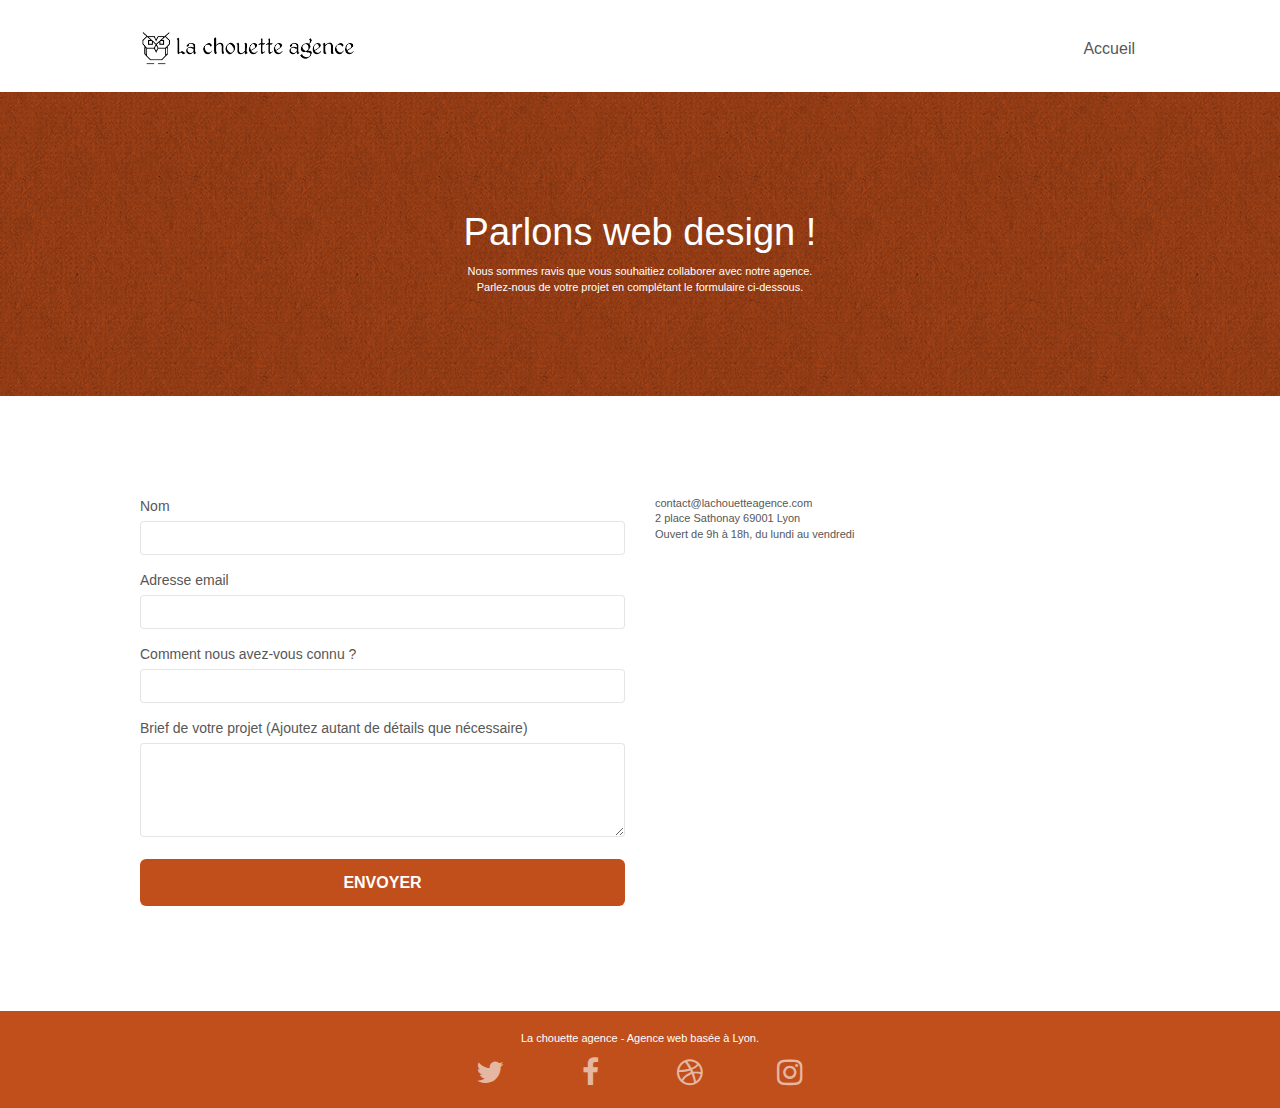
==== commit 7ad77b9b: "Modifications d'accessibilités" ====
--- a/contact.html
+++ b/contact.html
@@ -36,7 +36,7 @@
 	<div class="container bloc-sm">
 		<nav class="navbar row">
 			<div class="navbar-header">
-				<a class="navbar-brand" href="index.html"><img src="img/la-chouette-agence.png" alt="atlanta web design logo" height="40" width="214" /></a>
+				<a class="navbar-brand" href="index.html"><img src="img/la-chouette-agence.png" alt="Une chouette, mascotte de La Chouette Agence." height="40" width="214" /></a>
 			</div>
 			<div class="collapse navbar-collapse navbar-1 special-dropdown-nav">
 				<ul class="site-navigation nav navbar-nav">
@@ -55,10 +55,10 @@
 	<div class="container bloc-lg">
 		<div class="row">
 			<div class="col-sm-12">
-				<h1 class="text-center hero-bloc-text tc-white">
+				<h1 class="text-center hero-bloc-text tc-white--true">
 					Parlons web design !
 				</h1>
-				<p class="text-center mg-lg tc-white tight-width-whitespace">
+				<p class="text-center mg-lg tc-white--true tight-width-whitespace">
 					Nous sommes ravis que vous souhaitiez collaborer avec notre agence.<br>
 					Parlez-nous de votre projet en complétant le formulaire ci-dessous.
 				</p>
@@ -73,29 +73,22 @@
 	<div class="container bloc-lg">
 		<div class="row">
 			<div class="col-sm-6">
-				<form id="form_1" novalidate success-msg="Your message has been sent." fail-msg="Sorry it seems that our mail server is not responding, Sorry for the inconvenience!">
+				<form id="form_1" novalidate>
 					<div class="form-group">
-						<label>
-							Nom
-						</label>
+						<label form="name">Nom</label>
 						<input id="name" class="form-control" required />
 					</div>
 					<div class="form-group">
-						<label>
-							Adresse email
-						</label>
+						<label form="email">Adresse email</label>
 						<input id="email" class="form-control" type="email" required />
 					</div>
 					<div class="form-group">
-						<label>
-							Comment nous avez-vous connu ?
-						</label>
+						<label form="input_504">Comment nous avez-vous connu ?</label>
 						<input class="form-control" type="email" required id="input_504" />
 					</div>
 					<div class="form-group">
-						<label>
-							Brief de votre projet (Ajoutez autant de détails que nécessaire)<br>
-						</label><textarea id="message" class="form-control" rows="4" cols="50" required></textarea>
+						<label form="message">Brief de votre projet (Ajoutez autant de détails que nécessaire)<br></label>
+						<textarea id="message" class="form-control" rows="4" cols="50" required></textarea>
 					</div> 
 					<button class="bloc-button btn btn-lg btn-block cta-hero btn-atomic-tangerine" type="submit">
 						Envoyer
@@ -128,22 +121,22 @@
 				<div class="row row-no-gutters social">
 					<div class="col-sm-3">
 						<div class="text-center">
-							<a class="social" href="index.html"><span class="fa fa-twitter icon-md"></span></a>
+							<a class="social" href="https://twitter.com/ aria-label="twitter"><i class="fa fa-twitter icon-md"></i></a>
 						</div>
 					</div>
 					<div class="col-sm-3">
 						<div class="text-center">
-							<a class="social" href="index.html"><span class="fa fa-facebook icon-md"></span></a>
+							<a class="social" href="https://www.facebook.com/" aria-label="facebook"><i class="fa fa-facebook icon-md"></i></a>
 						</div>
 					</div>
 					<div class="col-sm-3">
 						<div class="text-center">
-							<a class="social" href="index.html"><span class="fa fa-dribbble icon-md"></span></a>
+							<a class="social" href="https://dribbble.com/" aria-label="social"><i class="fa fa-dribbble icon-md"></i></a>
 						</div>
 					</div>
 					<div class="col-sm-3">
 						<div class="text-center">
-							<a class="social" href="index.html"><span class="fa fa-instagram icon-md"></span></a>
+							<a class="social" href="https://www.instagram.com/" aria-label="instagram"><i class="fa fa-instagram icon-md"></i></a>
 						</div>
 					</div>
 				</div>
--- a/style.css
+++ b/style.css
@@ -1 +1 @@
-body{margin:0;padding:0;background:#fff;overflow-x:hidden;-webkit-font-smoothing:antialiased;-moz-osx-font-smoothing:grayscale}a,button{transition:all .3s ease-in-out;outline:0!important}a:hover{text-decoration:none;cursor:pointer}#page-loading-blocs-notifaction{position:fixed;top:0;bottom:0;width:100%;z-index:100000;background:#fff url(img/pageload-spinner.gif) no-repeat center center}.bloc{width:100%;clear:both;background:50% 50% no-repeat;padding:0 50px;-webkit-background-size:cover;-moz-background-size:cover;-o-background-size:cover;background-size:cover;position:relative}.bloc .container{padding-left:0;padding-right:0}.bloc-lg{padding:100px 50px}.bloc-md{padding:50px}.bloc-sm{padding:20px 50px}.bg-b-edge,.bg-bl-edge,.bg-br-edge,.bg-center,.bg-l-edge,.bg-r-edge,.bg-repeat,.bg-t-edge,.bg-tl-edge,.bg-tr-edge{-webkit-background-size:auto!important;-moz-background-size:auto!important;-o-background-size:auto!important;background-size:auto!important}.bg-repeat{background:repeat}.bg-t-edge{background:top no-repeat}.bloc-bg-texture::before{content:"";background-size:2px 2px;position:absolute;top:0;bottom:0;left:0;right:0}.texture-paper::before{background:url(img/texture-paper.png);background-size:280px 280px}.b-parallax{background-attachment:fixed}.d-bloc{color:rgba(255,255,255,.7)}.d-bloc button:hover{color:rgba(255,255,255,.9)}.d-bloc .icon-round,.d-bloc .icon-rounded,.d-bloc .icon-semi-rounded-a,.d-bloc .icon-semi-rounded-b,.d-bloc .icon-square{border-color:rgba(255,255,255,.9)}.d-bloc .divider-h span{border-color:rgba(255,255,255,.2)}.d-bloc .a-btn,.d-bloc .navbar a,.d-bloc .navbar-brand,.d-bloc a .icon-lg,.d-bloc a .icon-md,.d-bloc a .icon-sm,.d-bloc a .icon-xl,.d-bloc h1 a,.d-bloc h2 a,.d-bloc h3 a,.d-bloc h4 a,.d-bloc h5 a,.d-bloc h6 a,.d-bloc p a{color:rgba(255,255,255,.6)}.d-bloc .a-btn:hover,.d-bloc .navbar a:hover,.d-bloc .navbar-brand:hover,.d-bloc a:hover .icon-lg,.d-bloc a:hover .icon-md,.d-bloc a:hover .icon-sm,.d-bloc a:hover .icon-xl,.d-bloc h1 a:hover,.d-bloc h2 a:hover,.d-bloc h3 a:hover,.d-bloc h4 a:hover,.d-bloc h5 a:hover,.d-bloc h6 a:hover,.d-bloc p a:hover{color:#fff}.d-bloc .navbar-toggle .icon-bar{background:#fff}.d-bloc .btn-wire,.d-bloc .btn-wire:hover{color:#fff;border-color:#fff}.d-bloc .panel{color:rgba(0,0,0,.5)}.d-bloc .panel button:hover{color:rgba(0,0,0,.7)}.d-bloc .panel icon{border-color:rgba(0,0,0,.7)}.d-bloc .panel .divider-h span{border-color:rgba(0,0,0,.1)}.d-bloc .panel .a-btn{color:rgba(0,0,0,.6)}.d-bloc .panel .a-btn:hover{color:#000}.d-bloc .panel .btn-wire,.d-bloc .panel .btn-wire:hover{color:rgba(0,0,0,.7);border-color:rgba(0,0,0,.3)}.d-bloc .panel,.l-bloc{color:rgba(0,0,0,.5)}.d-bloc .panel button:hover,.l-bloc button:hover{color:rgba(0,0,0,.7)}.l-bloc .icon-round,.l-bloc .icon-rounded,.l-bloc .icon-semi-rounded-a,.l-bloc .icon-semi-rounded-b,.l-bloc .icon-square{border-color:rgba(0,0,0,.7)}.d-bloc .panel .divider-h span,.l-bloc .divider-h span{border-color:rgba(0,0,0,.1)}.d-bloc .panel .a-btn,.l-bloc .a-btn,.l-bloc .navbar a,.l-bloc .navbar-brand,.l-bloc a .icon-lg,.l-bloc a .icon-md,.l-bloc a .icon-sm,.l-bloc a .icon-xl,.l-bloc h1 a,.l-bloc h2 a,.l-bloc h3 a,.l-bloc h4 a,.l-bloc h5 a,.l-bloc h6 a,.l-bloc p a{color:rgba(0,0,0,.6)}.d-bloc .panel .a-btn:hover,.l-bloc .a-btn:hover,.l-bloc .navbar a:hover,.l-bloc .navbar-brand:hover,.l-bloc a:hover .icon-lg,.l-bloc a:hover .icon-md,.l-bloc a:hover .icon-sm,.l-bloc a:hover .icon-xl,.l-bloc h1 a:hover,.l-bloc h2 a:hover,.l-bloc h3 a:hover,.l-bloc h4 a:hover,.l-bloc h5 a:hover,.l-bloc h6 a:hover,.l-bloc p a:hover{color:#000}.l-bloc .navbar-toggle .icon-bar{color:rgba(0,0,0,.6)}.d-bloc .panel .btn-wire,.d-bloc .panel .btn-wire:hover,.l-bloc .btn-wire,.l-bloc .btn-wire:hover{color:rgba(0,0,0,.7);border-color:rgba(0,0,0,.3)}.voffset{margin-top:30px}.voffset-lg{margin-top:80px}.row-no-gutters{margin-right:0;margin-left:0}.row.row-no-gutters>[class*=" col-"],.row.row-no-gutters>[class^=col-]{padding-right:0;padding-left:0}#bloc-1-hero h1{font-size:32px}.navbar{margin-bottom:0;z-index:1}.navbar-brand{height:auto;padding:3px 15px;font-size:25px;font-weight:400;font-weight:600;line-height:44px}.navbar-brand img{max-height:200px;margin:0 5px 0 0;display:inline}.navbar-brand img[src$=svg]{min-width:100px}.nav-center .navbar-brand img{margin:0}.navbar .nav{padding-top:2px;margin-right:-16px;float:right;z-index:1}.nav>li{float:left;margin-top:4px;font-size:16px}.navbar-nav .open .dropdown-menu>li>a{text-align:inherit}.nav>li a:focus,.nav>li a:hover{background:0 0}.navbar-toggle{margin:10px 10px 0 0;border:0}.navbar-toggle:hover{background:0 0!important}.navbar-toggle .icon-bar{background-color:rgba(0,0,0,.5);width:26px}.nav-invert .navbar .nav{float:left}.nav-invert .navbar-brand,.nav-invert .navbar-header{float:right;position:relative;z-index:2}@media (min-width:768px){.site-navigation{position:absolute;top:50%;right:20px;transform:translate(0,-50%);-webkit-transform:translateY(-50%)}.nav>li .dropdown-menu a,.nav>li .dropdown-menu a:hover{color:#484848}.nav-invert .site-navigation{left:0;right:0}.nav-center{text-align:center}.nav-center .navbar-header{width:100%}.nav-center .nav>li,.nav-center .navbar-brand,.nav-center .navbar-header{float:none;display:inline-block}.nav-center .site-navigation{position:relative;width:100%;right:0;margin-right:0;margin-top:20px}.nav-center.mini-nav .navbar-toggle{float:none;margin:10px auto 0}}.nav>li>.dropdown a{background:0 0!important;display:block;padding:14px 15px}nav .caret{margin:0 5px}.dropdown-menu .dropdown-menu{top:-8px;left:100%}.dropdown-menu .dropmenu-flow-right{top:100%;left:0;margin-left:-1px;border-top-left-radius:0;border-top-right-radius:0}.dropdown-menu .dropdown span{border:4px solid #000;border-top-color:transparent;border-right-color:transparent;border-bottom-color:transparent;margin:6px -5px 0 0!important;float:right}.mg-md{margin-top:10px;margin-bottom:20px}.mg-lg{margin-top:10px;margin-bottom:40px}.btn{margin:0 5px 5px 0}.btn.pull-right{margin:0 0 5px 5px}.btn-d,.btn-d:focus,.btn-d:hover{color:#fff;background:rgba(0,0,0,.3)}button{outline:0!important}.btn-rd{border-radius:40px}.btn-clean{border:1px solid rgba(0,0,0,.08);border-bottom-color:rgba(0,0,0,.1);text-shadow:0 1px 0 rgba(0,0,1,.1);box-shadow:0 1px 3px rgba(0,0,1,.25),inset 0 1px 0 0 rgba(255,255,255,.15)}.icon-md{font-size:30px!important}.icon-lg{font-size:60px!important}.sm-shadow{text-shadow:0 1px 2px rgba(0,0,0,.3)}.panel-sq,.panel-sq .panel-footer,.panel-sq .panel-heading{border-radius:0}.panel-rd{border-radius:30px}.panel-rd .panel-heading{border-radius:29px 29px 0 0}.panel-rd .panel-footer{border-radius:0 0 29px 29px}.form-control{border-color:rgba(0,0,0,.1);box-shadow:none}.scrollToTop{width:40px;height:40px;position:fixed;bottom:20px;right:20px;opacity:0;z-index:500;transition:all .3s ease-in-out}.scrollToTop span{margin-top:6px}.showScrollTop{font-size:14px;opacity:1}a[data-lightbox]{position:relative;display:block;text-align:center}a[data-lightbox]:hover::before{content:"+";font-family:HelveticaNeue-Light,"Helvetica Neue Light","Helvetica Neue",Helvetica,Arial;font-size:32px;width:50px;height:50px;margin-left:-25px;border-radius:50%;background:rgba(0,0,0,.6);color:#fff;font-weight:100;z-index:1;position:absolute;top:50%;transform:translateY(-50%);-webkit-transform:translateY(-50%)}a[data-lightbox]:hover img{opacity:.6;-webkit-animation-fill-mode:none;animation-fill-mode:none}#lightbox-modal{display:flex;align-items:center}#lightbox-modal .modal-dialog{width:90%;max-width:900px;margin:0 auto 0}#lightbox-modal .modal-dialog img{max-height:90vh;margin:0 auto}.lightbox-caption{padding:20px;color:#fff;background:rgba(0,0,0,.5);position:absolute;left:15px;right:15px;bottom:5px}.close-lightbox{color:#fff;font-size:30px;position:absolute;top:20px;right:20px;z-index:20;background:rgba(0,0,0,.5);border:none;line-height:30px;padding:0 9px 5px;opacity:.3}.close-lightbox:hover,.next-lightbox:hover,.prev-lightbox:hover{opacity:1;color:#fff}.next-lightbox,.prev-lightbox{font-size:20px;color:rgba(255,255,255,.9);background:rgba(0,0,0,.5);transition:all .2s ease-in-out;position:absolute;top:45%;z-index:1;opacity:.4}.next-lightbox{padding:6px 8px 1px 13px;right:25px}.prev-lightbox{padding:6px 13px 1px 10px;left:25px}.snapshot-lb .modal-body{padding-bottom:45px}.snapshot-lb .lightbox-caption{padding:0;color:rgba(0,0,0,.5);background:0 0}.btn,a,h1,h2,h3,h4,h5,h6,label,p{font-family:helvetica;font-weight:400;color:#575757!important}.container{max-width:1000px}.hero-bloc-text{font-size:38px}.hero-bloc-text-sub{font-size:36px}.statement-bloc-text{line-height:26px;font-style:italic;font-size:20px;text-align:center;font-weight:lighter;max-width:520px;margin:auto auto auto auto}p{font-size:11px}.tight-width-whitespace{max-width:600px;margin:auto auto auto auto}.h1{font-size:20px;font-family:"Open Sans"}.cta-hero{margin-top:22px;color:#fff!important;text-transform:uppercase;padding:12px 28px 12px 28px;font-size:16px;font-weight:700}.social{max-width:400px;margin:auto auto auto auto}h2{font-size:22px;line-height:1.4em}h3{font-size:15px;text-transform:uppercase;font-weight:700;color:#333!important}.med-width-whitespace{max-width:800px;margin:auto auto auto auto;box-shadow:0 0 0 #000}h1{color:#333!important}h4{color:#333!important}.icons{margin-bottom:14px;margin-top:24px}.white{color:#fff!important}.portfolio-thumb{margin-bottom:24px}.portfolio-row{margin-bottom:44px;margin-top:50px}.avatar{box-shadow:0 4px 9px rgba(0,0,0,.3)}.black-background{background-color:rgba(165,147,99,.7);padding:40px 40px 40px 40px}.bold-link{font-weight:900;text-decoration:underline!important}.bgc-white{background-color:#fff}.bgc-dark-slate-blue{background-color:#364577}.bgc-atomic-tangerine{background-color:#f3976c}.tc-white{color:#f3976c!important}.btn-atomic-tangerine{background:#f3976c;color:#fff!important}.btn-atomic-tangerine:hover{background:#c27956!important;color:#fff!important}.ltc-white{color:#fff!important}.ltc-white:hover{color:#ccc!important}.ltc-atomic-tangerine{color:#f3976c!important}.ltc-atomic-tangerine:hover{color:#c27956!important}.icon-dark-slate-blue{color:#364577!important;border-color:#364577!important}.bg-dots-bg{background-image:url(img/dots-bg.png)}.bg-lines-h2-bg{background-image:url(img/lines-h2-bg.png)}.bg-banniere{background-image:url(img/la-chouette-agence-banniere.jpg)}.bg-presentation{background-image:url(img/image-de-presentation.jpg)}.annonce{font-size:1.6em;max-width:600px;margin:auto}.annonce--citation{font-style:italic}.center-me{margin:auto}@media (max-width:1024px){.bloc{padding-left:20px;padding-right:20px}.bloc-tile-2.full-width-bloc .container,.bloc-tile-3.full-width-bloc .container,.bloc-tile-4.full-width-bloc .container,.bloc.full-width-bloc{padding-left:0;padding-right:0}}@media (max-width:992px) and (min-width:768px){.navbar .nav{max-width:80%}.nav-center.navbar .nav{max-width:100%}}@media only screen and (min-device-width:768px) and (max-device-width:1024px) and (orientation:landscape){.b-parallax{background-attachment:scroll}}@media only screen and (min-device-width:1024px) and (max-device-width:1366px) and (-webkit-min-device-pixel-ratio:1.5){.b-parallax{background-attachment:scroll}}@media (max-width:991px){.container{width:100%}.b-parallax{background-attachment:scroll}#hero-bloc,.page-container{overflow-x:hidden;position:relative}.bloc{padding-left:constant(safe-area-inset-left);padding-right:constant(safe-area-inset-right)}.bloc-group,.bloc-group .bloc{display:block;width:100%}.bloc-fill-screen .fill-bloc-bottom-edge,.bloc-fill-screen .fill-bloc-top-edge{padding:0 20px;padding-left:constant(safe-area-inset-left);padding-right:constant(safe-area-inset-right)}}@media (max-width:767px){.page-container{overflow-x:hidden;position:relative}#disqus_thread,h1,h2,h3,h4,h5,h6,p{padding-left:10px!important;padding-right:10px!important}.b-parallax{background-attachment:scroll}.navbar .nav{padding-top:0;border-top:1px solid rgba(0,0,0,.2);float:none!important}.navbar.row{margin-left:0;margin-right:0}.site-navigation{position:inherit;transform:none;-webkit-transform:none;-ms-transform:none}.nav>li{margin-top:0;border-bottom:1px solid rgba(0,0,0,.1);background:rgba(0,0,0,.05);text-align:left;padding-left:15px;width:100%}.nav>li:hover{background:rgba(0,0,0,.08)}.dropdown .dropdown a .caret{float:none;margin:5px 0 0 10px!important;border:4px solid #000;border-bottom-color:transparent;border-right-color:transparent;border-left-color:transparent}#hero-bloc .navbar .nav{background:rgba(0,0,0,.8)}#hero-bloc .navbar .nav a{color:rgba(255,255,255,.6)}.hero{padding:50px 0}.hero-nav{left:-1px;right:-1px}.navbar-collapse{padding:0;overflow-x:hidden;-webkit-box-shadow:none;box-shadow:none}.navbar-brand img{max-height:40px;width:auto}.nav-invert .navbar-header{float:none;width:100%}.nav-invert .navbar-toggle{float:left;margin-left:10px}.bloc{padding-left:0;padding-right:0}.bloc-lg,.bloc-xl,.bloc-xxl{padding:40px 0}.bloc-md,.bloc-sm{padding-left:0;padding-right:0}.bloc-fill-screen .fill-bloc-bottom-edge,.bloc-fill-screen .fill-bloc-top-edge,.bloc-tile-2 .container,.bloc-tile-3 .container,.bloc-tile-4 .container{padding-left:0;padding-right:0}.a-block{padding:0 10px}.btn-dwn{display:none}.voffset{margin-top:5px}.voffset-md{margin-top:20px}.voffset-lg{margin-top:30px}form{padding:5px}.close-lightbox{display:inline-block}.blocsapp-device-iphone5{background-size:216px 425px;padding-top:60px;width:216px;height:425px}.blocsapp-device-iphone5 img{width:180px;height:320px}}@media (max-width:400px){.bloc{padding-left:0;padding-right:0}}@media (max-width:767px){.bloc-mob-center-text{text-align:center}}+body{margin:0;padding:0;background:#fff;overflow-x:hidden;-webkit-font-smoothing:antialiased;-moz-osx-font-smoothing:grayscale}a,button{transition:all .3s ease-in-out;outline:0!important}a:hover{text-decoration:none;cursor:pointer}#page-loading-blocs-notifaction{position:fixed;top:0;bottom:0;width:100%;z-index:100000;background:#fff url(img/pageload-spinner.gif) no-repeat center center}.bloc{width:100%;clear:both;background:50% 50% no-repeat;padding:0 50px;-webkit-background-size:cover;-moz-background-size:cover;-o-background-size:cover;background-size:cover;position:relative}.bloc .container{padding-left:0;padding-right:0}.bloc-lg{padding:100px 50px}.bloc-md{padding:50px}.bloc-sm{padding:20px 50px}.bg-b-edge,.bg-bl-edge,.bg-br-edge,.bg-center,.bg-l-edge,.bg-r-edge,.bg-repeat,.bg-t-edge,.bg-tl-edge,.bg-tr-edge{-webkit-background-size:auto!important;-moz-background-size:auto!important;-o-background-size:auto!important;background-size:auto!important}.bg-repeat{background:repeat}.bg-t-edge{background:top no-repeat}.bloc-bg-texture::before{content:"";background-size:2px 2px;position:absolute;top:0;bottom:0;left:0;right:0}.texture-paper::before{background:url(img/texture-paper.png);background-size:280px 280px}.b-parallax{background-attachment:fixed}.d-bloc{color:rgba(255,255,255,.7)}.d-bloc button:hover{color:rgba(255,255,255,.9)}.d-bloc .icon-round,.d-bloc .icon-rounded,.d-bloc .icon-semi-rounded-a,.d-bloc .icon-semi-rounded-b,.d-bloc .icon-square{border-color:rgba(255,255,255,.9)}.d-bloc .divider-h span{border-color:rgba(255,255,255,.2)}.d-bloc .a-btn,.d-bloc .navbar a,.d-bloc .navbar-brand,.d-bloc a .icon-lg,.d-bloc a .icon-md,.d-bloc a .icon-sm,.d-bloc a .icon-xl,.d-bloc h1 a,.d-bloc h2 a,.d-bloc h3 a,.d-bloc h4 a,.d-bloc h5 a,.d-bloc h6 a,.d-bloc p a{color:rgba(255,255,255,.6)}.d-bloc .a-btn:hover,.d-bloc .navbar a:hover,.d-bloc .navbar-brand:hover,.d-bloc a:hover .icon-lg,.d-bloc a:hover .icon-md,.d-bloc a:hover .icon-sm,.d-bloc a:hover .icon-xl,.d-bloc h1 a:hover,.d-bloc h2 a:hover,.d-bloc h3 a:hover,.d-bloc h4 a:hover,.d-bloc h5 a:hover,.d-bloc h6 a:hover,.d-bloc p a:hover{color:#fff}.d-bloc .navbar-toggle .icon-bar{background:#fff}.d-bloc .btn-wire,.d-bloc .btn-wire:hover{color:#fff;border-color:#fff}.d-bloc .panel{color:rgba(0,0,0,.5)}.d-bloc .panel button:hover{color:rgba(0,0,0,.7)}.d-bloc .panel icon{border-color:rgba(0,0,0,.7)}.d-bloc .panel .divider-h span{border-color:rgba(0,0,0,.1)}.d-bloc .panel .a-btn{color:rgba(0,0,0,.6)}.d-bloc .panel .a-btn:hover{color:#000}.d-bloc .panel .btn-wire,.d-bloc .panel .btn-wire:hover{color:rgba(0,0,0,.7);border-color:rgba(0,0,0,.3)}.d-bloc .panel,.l-bloc{color:rgba(0,0,0,.5)}.d-bloc .panel button:hover,.l-bloc button:hover{color:rgba(0,0,0,.7)}.l-bloc .icon-round,.l-bloc .icon-rounded,.l-bloc .icon-semi-rounded-a,.l-bloc .icon-semi-rounded-b,.l-bloc .icon-square{border-color:rgba(0,0,0,.7)}.d-bloc .panel .divider-h span,.l-bloc .divider-h span{border-color:rgba(0,0,0,.1)}.d-bloc .panel .a-btn,.l-bloc .a-btn,.l-bloc .navbar a,.l-bloc .navbar-brand,.l-bloc a .icon-lg,.l-bloc a .icon-md,.l-bloc a .icon-sm,.l-bloc a .icon-xl,.l-bloc h1 a,.l-bloc h2 a,.l-bloc h3 a,.l-bloc h4 a,.l-bloc h5 a,.l-bloc h6 a,.l-bloc p a{color:rgba(0,0,0,.6)}.d-bloc .panel .a-btn:hover,.l-bloc .a-btn:hover,.l-bloc .navbar a:hover,.l-bloc .navbar-brand:hover,.l-bloc a:hover .icon-lg,.l-bloc a:hover .icon-md,.l-bloc a:hover .icon-sm,.l-bloc a:hover .icon-xl,.l-bloc h1 a:hover,.l-bloc h2 a:hover,.l-bloc h3 a:hover,.l-bloc h4 a:hover,.l-bloc h5 a:hover,.l-bloc h6 a:hover,.l-bloc p a:hover{color:#000}.l-bloc .navbar-toggle .icon-bar{color:rgba(0,0,0,.6)}.d-bloc .panel .btn-wire,.d-bloc .panel .btn-wire:hover,.l-bloc .btn-wire,.l-bloc .btn-wire:hover{color:rgba(0,0,0,.7);border-color:rgba(0,0,0,.3)}.voffset{margin-top:30px}.voffset-lg{margin-top:80px}.row-no-gutters{margin-right:0;margin-left:0}.row.row-no-gutters>[class*=" col-"],.row.row-no-gutters>[class^=col-]{padding-right:0;padding-left:0}#bloc-1-hero h1{font-size:32px}.navbar{margin-bottom:0;z-index:1}.navbar-brand{height:auto;padding:3px 15px;font-size:25px;font-weight:400;font-weight:600;line-height:44px}.navbar-brand img{max-height:200px;margin:0 5px 0 0;display:inline}.navbar-brand img[src$=svg]{min-width:100px}.nav-center .navbar-brand img{margin:0}.navbar .nav{padding-top:2px;margin-right:-16px;float:right;z-index:1}.nav>li{float:left;margin-top:4px;font-size:16px}.navbar-nav .open .dropdown-menu>li>a{text-align:inherit}.nav>li a:focus,.nav>li a:hover{background:0 0}.navbar-toggle{margin:10px 10px 0 0;border:0}.navbar-toggle:hover{background:0 0!important}.navbar-toggle .icon-bar{background-color:rgba(0,0,0,.5);width:26px}.nav-invert .navbar .nav{float:left}.nav-invert .navbar-brand,.nav-invert .navbar-header{float:right;position:relative;z-index:2}@media (min-width:768px){.site-navigation{position:absolute;top:50%;right:20px;transform:translate(0,-50%);-webkit-transform:translateY(-50%)}.nav>li .dropdown-menu a,.nav>li .dropdown-menu a:hover{color:#484848}.nav-invert .site-navigation{left:0;right:0}.nav-center{text-align:center}.nav-center .navbar-header{width:100%}.nav-center .nav>li,.nav-center .navbar-brand,.nav-center .navbar-header{float:none;display:inline-block}.nav-center .site-navigation{position:relative;width:100%;right:0;margin-right:0;margin-top:20px}.nav-center.mini-nav .navbar-toggle{float:none;margin:10px auto 0}}.nav>li>.dropdown a{background:0 0!important;display:block;padding:14px 15px}nav .caret{margin:0 5px}.dropdown-menu .dropdown-menu{top:-8px;left:100%}.dropdown-menu .dropmenu-flow-right{top:100%;left:0;margin-left:-1px;border-top-left-radius:0;border-top-right-radius:0}.dropdown-menu .dropdown span{border:4px solid #000;border-top-color:transparent;border-right-color:transparent;border-bottom-color:transparent;margin:6px -5px 0 0!important;float:right}.mg-md{margin-top:10px;margin-bottom:20px}.mg-lg{margin-top:10px;margin-bottom:40px}.btn{margin:0 5px 5px 0}.btn.pull-right{margin:0 0 5px 5px}.btn-d,.btn-d:focus,.btn-d:hover{color:#fff;background:rgba(0,0,0,.3)}button{outline:0!important}.btn-rd{border-radius:40px}.btn-clean{border:1px solid rgba(0,0,0,.08);border-bottom-color:rgba(0,0,0,.1);text-shadow:0 1px 0 rgba(0,0,1,.1);box-shadow:0 1px 3px rgba(0,0,1,.25),inset 0 1px 0 0 rgba(255,255,255,.15)}.icon-md{font-size:30px!important}.icon-lg{font-size:60px!important}.sm-shadow{text-shadow:0 1px 2px rgba(0,0,0,.3)}.panel-sq,.panel-sq .panel-footer,.panel-sq .panel-heading{border-radius:0}.panel-rd{border-radius:30px}.panel-rd .panel-heading{border-radius:29px 29px 0 0}.panel-rd .panel-footer{border-radius:0 0 29px 29px}.form-control{border-color:rgba(0,0,0,.1);box-shadow:none}.scrollToTop{width:40px;height:40px;position:fixed;bottom:20px;right:20px;opacity:0;z-index:500;transition:all .3s ease-in-out}.scrollToTop span{margin-top:6px}.showScrollTop{font-size:14px;opacity:1}a[data-lightbox]{position:relative;display:block;text-align:center}a[data-lightbox]:hover::before{content:"+";font-family:HelveticaNeue-Light,"Helvetica Neue Light","Helvetica Neue",Helvetica,Arial;font-size:32px;width:50px;height:50px;margin-left:-25px;border-radius:50%;background:rgba(0,0,0,.6);color:#fff;font-weight:100;z-index:1;position:absolute;top:50%;transform:translateY(-50%);-webkit-transform:translateY(-50%)}a[data-lightbox]:hover img{opacity:.6;-webkit-animation-fill-mode:none;animation-fill-mode:none}#lightbox-modal{display:flex;align-items:center}#lightbox-modal .modal-dialog{width:90%;max-width:900px;margin:0 auto 0}#lightbox-modal .modal-dialog img{max-height:90vh;margin:0 auto}.lightbox-caption{padding:20px;color:#fff;background:rgba(0,0,0,.5);position:absolute;left:15px;right:15px;bottom:5px}.close-lightbox{color:#fff;font-size:30px;position:absolute;top:20px;right:20px;z-index:20;background:rgba(0,0,0,.5);border:none;line-height:30px;padding:0 9px 5px;opacity:.3}.close-lightbox:hover,.next-lightbox:hover,.prev-lightbox:hover{opacity:1;color:#fff}.next-lightbox,.prev-lightbox{font-size:20px;color:rgba(255,255,255,.9);background:rgba(0,0,0,.5);transition:all .2s ease-in-out;position:absolute;top:45%;z-index:1;opacity:.4}.next-lightbox{padding:6px 8px 1px 13px;right:25px}.prev-lightbox{padding:6px 13px 1px 10px;left:25px}.snapshot-lb .modal-body{padding-bottom:45px}.snapshot-lb .lightbox-caption{padding:0;color:rgba(0,0,0,.5);background:0 0}.btn,a,h1,h2,h3,h4,h5,h6,label,p{font-family:helvetica;font-weight:400;color:#575757!important}.container{max-width:1000px}.hero-bloc-text{font-size:38px}.hero-bloc-text-sub{font-size:36px}.statement-bloc-text{line-height:26px;font-style:italic;font-size:20px;text-align:center;font-weight:lighter;max-width:520px;margin:auto auto auto auto}p{font-size:11px}.tight-width-whitespace{max-width:600px;margin:auto auto auto auto}.h1{font-size:20px;font-family:"Open Sans"}.cta-hero{margin-top:22px;color:#fff!important;text-transform:uppercase;padding:12px 28px 12px 28px;font-size:16px;font-weight:700}.social{max-width:400px;margin:auto auto auto auto}h2{font-size:22px;line-height:1.4em}h3{font-size:15px;text-transform:uppercase;font-weight:700;color:#333!important}.med-width-whitespace{max-width:800px;margin:auto auto auto auto;box-shadow:0 0 0 #000}h1{color:#333!important}h4{color:#333!important}.icons{margin-bottom:14px;margin-top:24px}.white{color:#fff!important}.portfolio-thumb{margin-bottom:24px}.portfolio-row{margin-bottom:44px;margin-top:50px}.avatar{box-shadow:0 4px 9px rgba(0,0,0,.3)}.black-background{background-color:rgba(165,147,99,.7);padding:40px 40px 40px 40px}.bold-link{font-weight:900;text-decoration:underline!important}.bgc-white{background-color:#fff}.bgc-dark-slate-blue{background-color:#364577}.bgc-atomic-tangerine{background-color:#C14F1C}.tc-white{color:#f3976c!important}.tc-white--true{color:#ffffff!important}.btn-atomic-tangerine{background:#C14F1C;color:#fff!important}.btn-atomic-tangerine:hover{background:#c27956!important;color:#fff!important}.ltc-white{color:#fff!important}.ltc-white:hover{color:#ccc!important}.ltc-atomic-tangerine{color:#C14F1C!important}.ltc-atomic-tangerine:hover{color:#c27956!important}.icon-dark-slate-blue{color:#364577!important;border-color:#364577!important}.bg-dots-bg{background-image:url(img/dots-bg.png)}.bg-lines-h2-bg{background-image:url(img/lines-h2-bg.png)}.bg-banniere{background-image:url(img/la-chouette-agence-banniere.jpg)}.bg-presentation{background-image:url(img/image-de-presentation.jpg)}.annonce{font-size:1.6em;max-width:600px;margin:auto}.annonce--citation{font-style:italic}.center-me{margin:auto}@media (max-width:1024px){.bloc{padding-left:20px;padding-right:20px}.bloc-tile-2.full-width-bloc .container,.bloc-tile-3.full-width-bloc .container,.bloc-tile-4.full-width-bloc .container,.bloc.full-width-bloc{padding-left:0;padding-right:0}}@media (max-width:992px) and (min-width:768px){.navbar .nav{max-width:80%}.nav-center.navbar .nav{max-width:100%}}@media only screen and (min-device-width:768px) and (max-device-width:1024px) and (orientation:landscape){.b-parallax{background-attachment:scroll}}@media only screen and (min-device-width:1024px) and (max-device-width:1366px) and (-webkit-min-device-pixel-ratio:1.5){.b-parallax{background-attachment:scroll}}@media (max-width:991px){.container{width:100%}.b-parallax{background-attachment:scroll}#hero-bloc,.page-container{overflow-x:hidden;position:relative}.bloc{padding-left:constant(safe-area-inset-left);padding-right:constant(safe-area-inset-right)}.bloc-group,.bloc-group .bloc{display:block;width:100%}.bloc-fill-screen .fill-bloc-bottom-edge,.bloc-fill-screen .fill-bloc-top-edge{padding:0 20px;padding-left:constant(safe-area-inset-left);padding-right:constant(safe-area-inset-right)}}@media (max-width:767px){.page-container{overflow-x:hidden;position:relative}#disqus_thread,h1,h2,h3,h4,h5,h6,p{padding-left:10px!important;padding-right:10px!important}.b-parallax{background-attachment:scroll}.navbar .nav{padding-top:0;border-top:1px solid rgba(0,0,0,.2);float:none!important}.navbar.row{margin-left:0;margin-right:0}.site-navigation{position:inherit;transform:none;-webkit-transform:none;-ms-transform:none}.nav>li{margin-top:0;border-bottom:1px solid rgba(0,0,0,.1);background:rgba(0,0,0,.05);text-align:left;padding-left:15px;width:100%}.nav>li:hover{background:rgba(0,0,0,.08)}.dropdown .dropdown a .caret{float:none;margin:5px 0 0 10px!important;border:4px solid #000;border-bottom-color:transparent;border-right-color:transparent;border-left-color:transparent}#hero-bloc .navbar .nav{background:rgba(0,0,0,.8)}#hero-bloc .navbar .nav a{color:rgba(255,255,255,.6)}.hero{padding:50px 0}.hero-nav{left:-1px;right:-1px}.navbar-collapse{padding:0;overflow-x:hidden;-webkit-box-shadow:none;box-shadow:none}.navbar-brand img{max-height:40px;width:auto}.nav-invert .navbar-header{float:none;width:100%}.nav-invert .navbar-toggle{float:left;margin-left:10px}.bloc{padding-left:0;padding-right:0}.bloc-lg,.bloc-xl,.bloc-xxl{padding:40px 0}.bloc-md,.bloc-sm{padding-left:0;padding-right:0}.bloc-fill-screen .fill-bloc-bottom-edge,.bloc-fill-screen .fill-bloc-top-edge,.bloc-tile-2 .container,.bloc-tile-3 .container,.bloc-tile-4 .container{padding-left:0;padding-right:0}.a-block{padding:0 10px}.btn-dwn{display:none}.voffset{margin-top:5px}.voffset-md{margin-top:20px}.voffset-lg{margin-top:30px}form{padding:5px}.close-lightbox{display:inline-block}.blocsapp-device-iphone5{background-size:216px 425px;padding-top:60px;width:216px;height:425px}.blocsapp-device-iphone5 img{width:180px;height:320px}}@media (max-width:400px){.bloc{padding-left:0;padding-right:0}}@media (max-width:767px){.bloc-mob-center-text{text-align:center}}